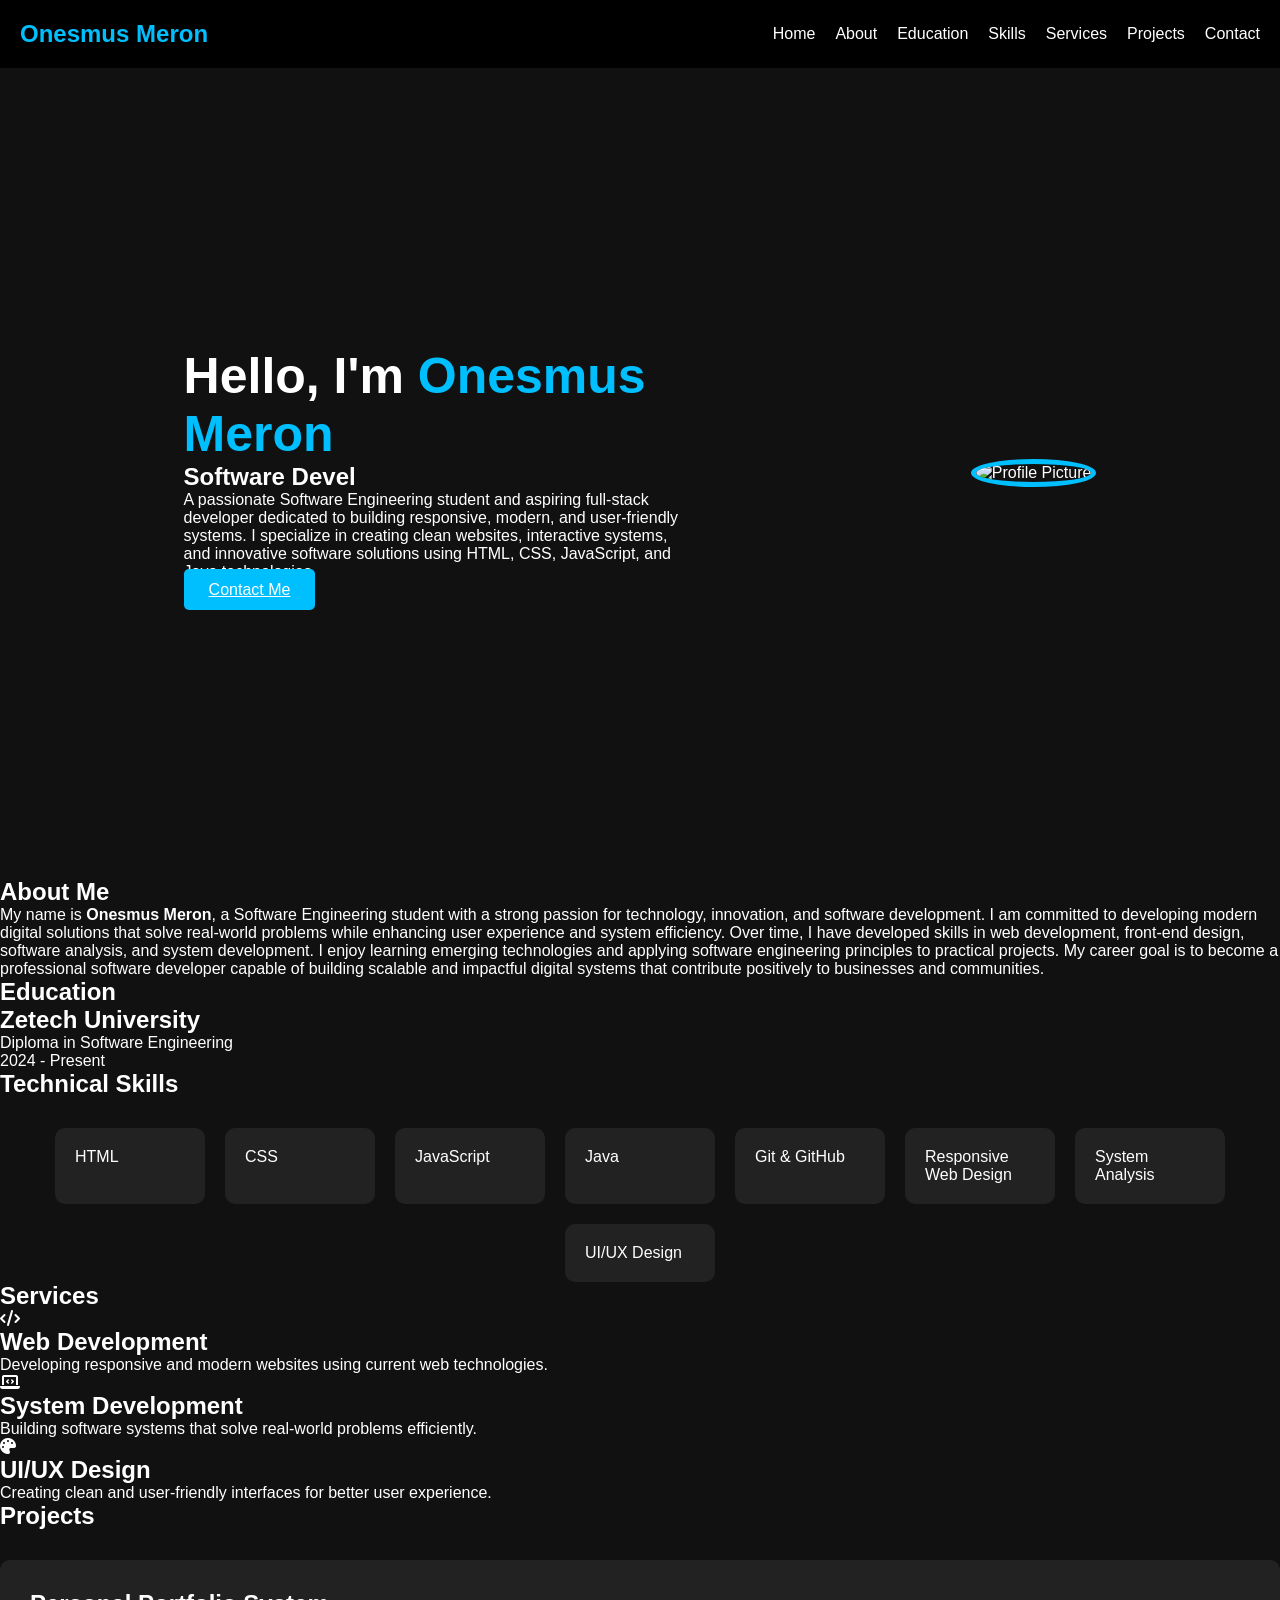
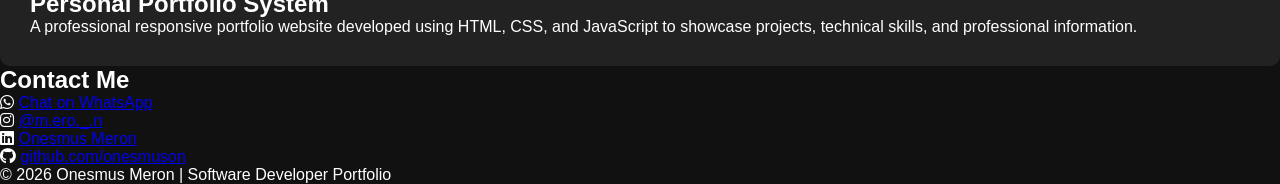
==== index.html @ 55623623 "Update index.html" ====
<!DOCTYPE html>
<html lang="en">

<head>

<meta charset="UTF-8">
<meta name="viewport" content="width=device-width, initial-scale=1.0">

<title>Onesmus Meron | Software Developer</title>

<link rel="stylesheet" href="style.css">

<link
rel="stylesheet"
href="https://cdnjs.cloudflare.com/ajax/libs/font-awesome/6.5.1/css/all.min.css"
/>

</head>

<body>

<!-- HEADER -->

<header>

<nav>

<h2 class="logo">Onesmus Meron</h2>

<ul>

<li><a href="#home">Home</a></li>
<li><a href="#about">About</a></li>
<li><a href="#education">Education</a></li>
<li><a href="#skills">Skills</a></li>
<li><a href="#services">Services</a></li>
<li><a href="#projects">Projects</a></li>
<li><a href="#contact">Contact</a></li>

</ul>

</nav>

</header>

<!-- HERO SECTION -->

<section id="home" class="hero">

<div class="hero-text">

<h1>Hello, I'm <span>Onesmus Meron</span></h1>

<h2 id="typing"></h2>

<p>

A passionate Software Engineering student and aspiring
full-stack developer dedicated to building responsive,
modern, and user-friendly systems.

I specialize in creating clean websites, interactive systems,
and innovative software solutions using HTML, CSS,
JavaScript, and Java technologies.

</p>

<a href="#contact" class="btn">Contact Me</a>

</div>

<div class="hero-image">

<img src="profile.jpg" alt="Profile Picture">

</div>

</section>

<!-- ABOUT -->

<section id="about" class="section">

<h1>About Me</h1>

<p>

My name is <strong>Onesmus Meron</strong>, a Software Engineering student
with a strong passion for technology, innovation,
and software development.

I am committed to developing modern digital solutions
that solve real-world problems while enhancing user
experience and system efficiency.

Over time, I have developed skills in web development,
front-end design, software analysis, and system development.
I enjoy learning emerging technologies and applying
software engineering principles to practical projects.

My career goal is to become a professional software developer
capable of building scalable and impactful digital systems
that contribute positively to businesses and communities.

</p>

</section>

<!-- EDUCATION -->

<section id="education" class="section">

<h1>Education</h1>

<div class="card">

<h2>Zetech University</h2>

<p>Diploma in Software Engineering</p>

<p>2024 - Present</p>

</div>

</section>

<!-- SKILLS -->

<section id="skills" class="section">

<h1>Technical Skills</h1>

<div class="skills-container">

<div class="skill-card">HTML</div>

<div class="skill-card">CSS</div>

<div class="skill-card">JavaScript</div>

<div class="skill-card">Java</div>

<div class="skill-card">Git & GitHub</div>

<div class="skill-card">Responsive Web Design</div>

<div class="skill-card">System Analysis</div>

<div class="skill-card">UI/UX Design</div>

</div>

</section>

<!-- SERVICES -->

<section id="services" class="section">

<h1>Services</h1>

<div class="services-container">

<div class="service-card">

<i class="fa-solid fa-code"></i>

<h2>Web Development</h2>

<p>
Developing responsive and modern websites
using current web technologies.
</p>

</div>

<div class="service-card">

<i class="fa-solid fa-laptop-code"></i>

<h2>System Development</h2>

<p>
Building software systems that solve
real-world problems efficiently.
</p>

</div>

<div class="service-card">

<i class="fa-solid fa-palette"></i>

<h2>UI/UX Design</h2>

<p>
Creating clean and user-friendly
interfaces for better user experience.
</p>

</div>

</div>

</section>

<!-- PROJECTS -->

<section id="projects" class="section">

<h1>Projects</h1>

<div class="project-card">

<h2>Personal Portfolio System</h2>

<p>

A professional responsive portfolio website
developed using HTML, CSS, and JavaScript
to showcase projects, technical skills,
and professional information.

</p>

</div>

</section>

<!-- CONTACT -->

<section id="contact" class="section">

<h1>Contact Me</h1>

<div class="contact-info">

<p>
<i class="fa-brands fa-whatsapp"></i>

<a href="https://wa.me/254769910397" target="_blank">
Chat on WhatsApp
</a>
</p>

<p>
<i class="fa-brands fa-instagram"></i>

<a href="https://instagram.com/m.ero._.n" target="_blank">
@m.ero._.n
</a>
</p>

<p>
<i class="fa-brands fa-linkedin"></i>

<a href="#" target="_blank">
Onesmus Meron
</a>
</p>

<p>
<i class="fa-brands fa-github"></i>

<a href="https://github.com/onesmuson" target="_blank">
github.com/onesmuson
</a>
</p>

</div>

</section>

<!-- FOOTER -->

<footer>

<p>

© 2026 Onesmus Meron |
Software Developer Portfolio

</p>

</footer>

<script src="script.js"></script>

</body>
</html>
---- style.css ----
*{
    margin:0;
    padding:0;
    box-sizing:border-box;
    font-family:Arial;
}

body{
    background:#111;
    color:white;
}

header{
    background:black;
    padding:20px;
}

nav{
    display:flex;
    justify-content:space-between;
    align-items:center;
}

nav ul{
    display:flex;
    list-style:none;
}

nav ul li{
    margin-left:20px;
}

nav ul li a{
    color:white;
    text-decoration:none;
}

nav ul li a:hover{
    color:#00bfff;
}

.logo{
    color:#00bfff;
}

.hero{
    display:flex;
    justify-content:space-around;
    align-items:center;
    min-height:90vh;
    flex-wrap:wrap;
    padding:40px;
}

.hero-image img{
    width:300px;
    height:300px;
    border-radius:50%;
    border:5px solid #00bfff;
    object-fit:cover;
}

.hero-text{
    max-width:500px;
}

.hero-text h1{
    font-size:50px;
}

.hero-text span{
    color:#00bfff;
}

.btn{
    margin-top:20px;
    padding:12px 25px;
    border:none;
    background:#00bfff;
    color:white;
    cursor:pointer;
    border-radius:5px;
}

.page{
    padding:80px;
    text-align:center;
}

.skills-container{
    display:flex;
    justify-content:center;
    gap:20px;
    flex-wrap:wrap;
    margin-top:30px;
}

.skill-card{
    background:#222;
    padding:20px;
    border-radius:10px;
    width:150px;
}

.project-card{
    background:#222;
    padding:30px;
    border-radius:10px;
    margin-top:30px;
}

@media(max-width:768px){

.hero{
    flex-direction:column;
    text-align:center;
}

nav{
    flex-direction:column;
}

nav ul{
    margin-top:10px;
}

}
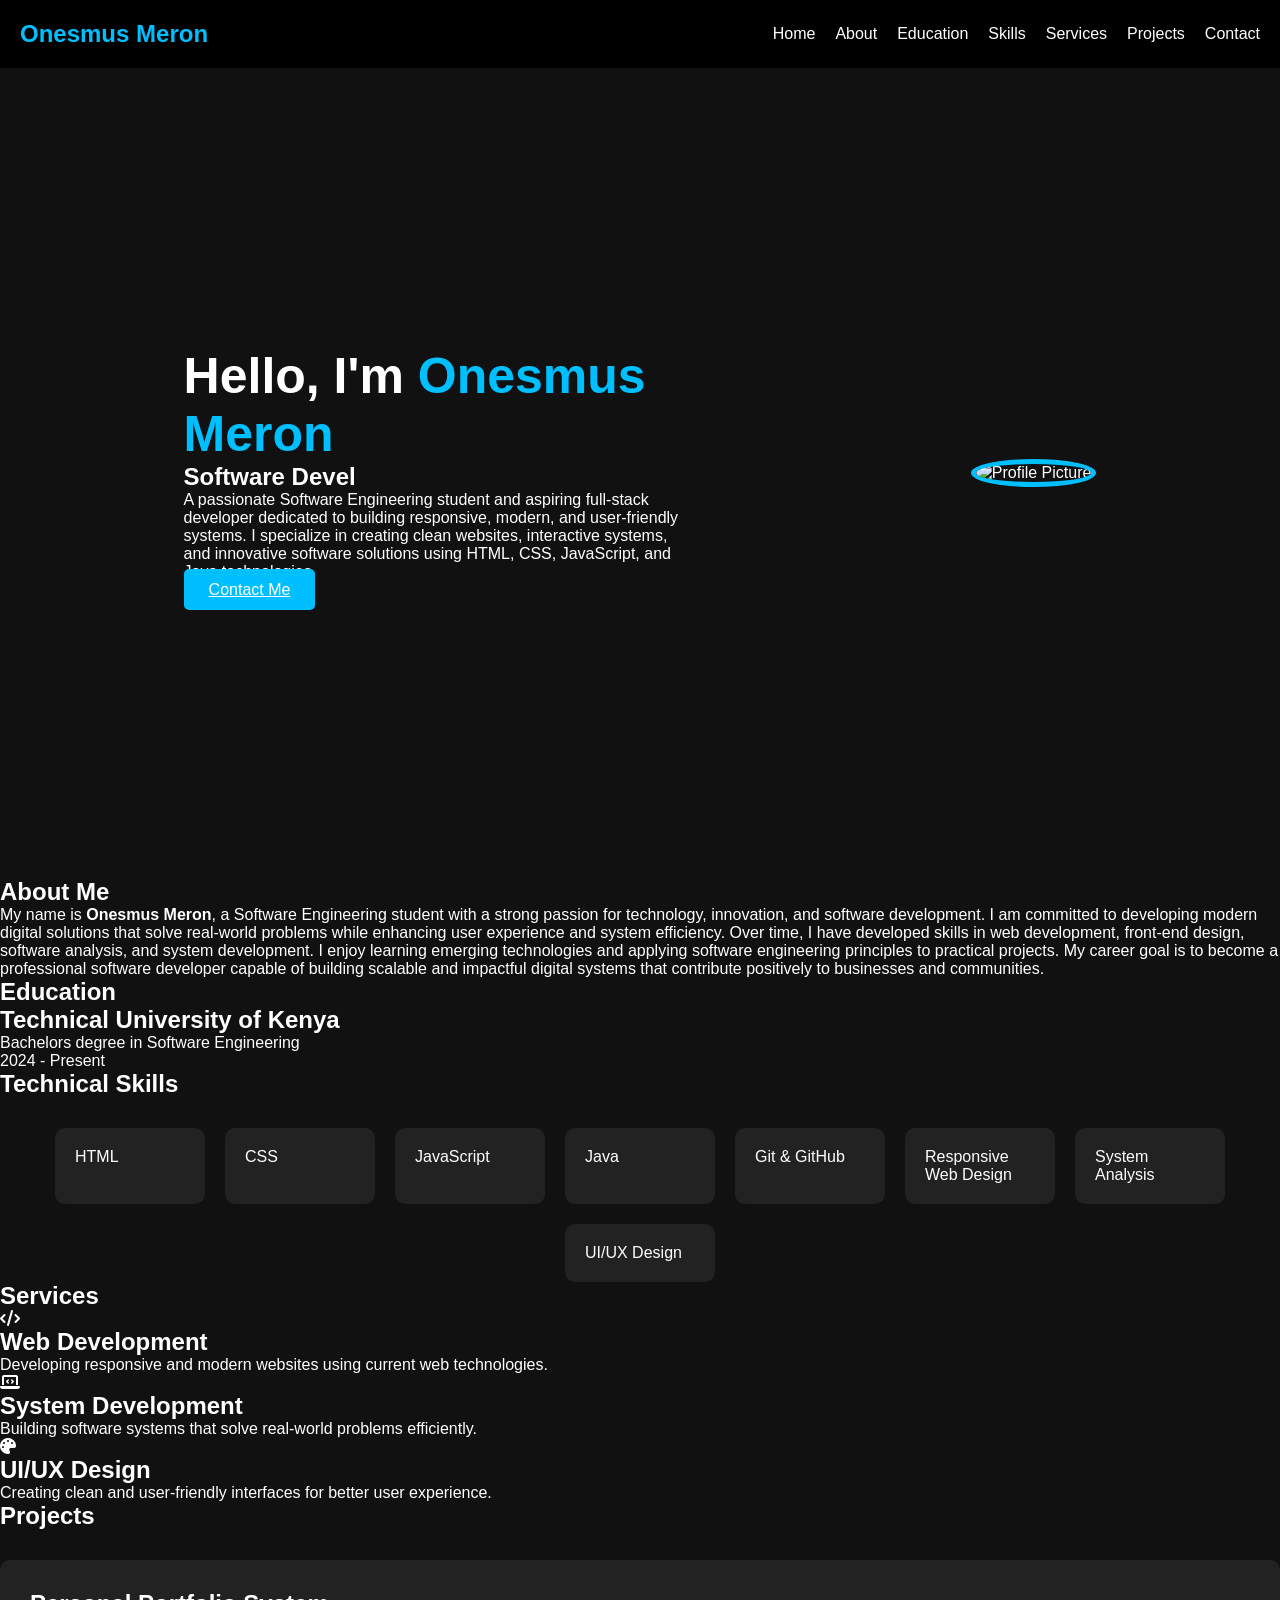
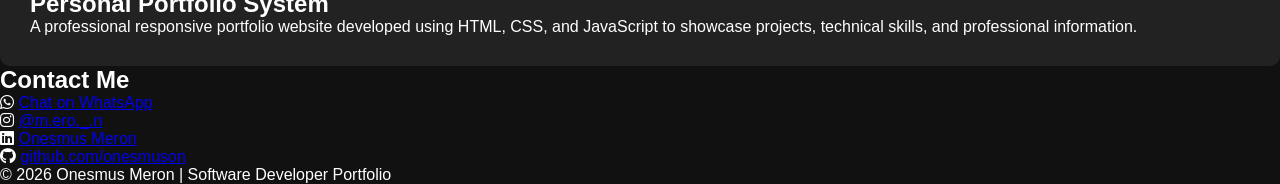
==== commit f9dfed40: "Update index.html" ====
--- a/index.html
+++ b/index.html
@@ -114,9 +114,9 @@
 
 <div class="card">
 
-<h2>Zetech University</h2>
-
-<p>Diploma in Software Engineering</p>
+<h2>Technical University of Kenya</h2>
+
+<p>Bachelors degree in Software Engineering</p>
 
 <p>2024 - Present</p>
 
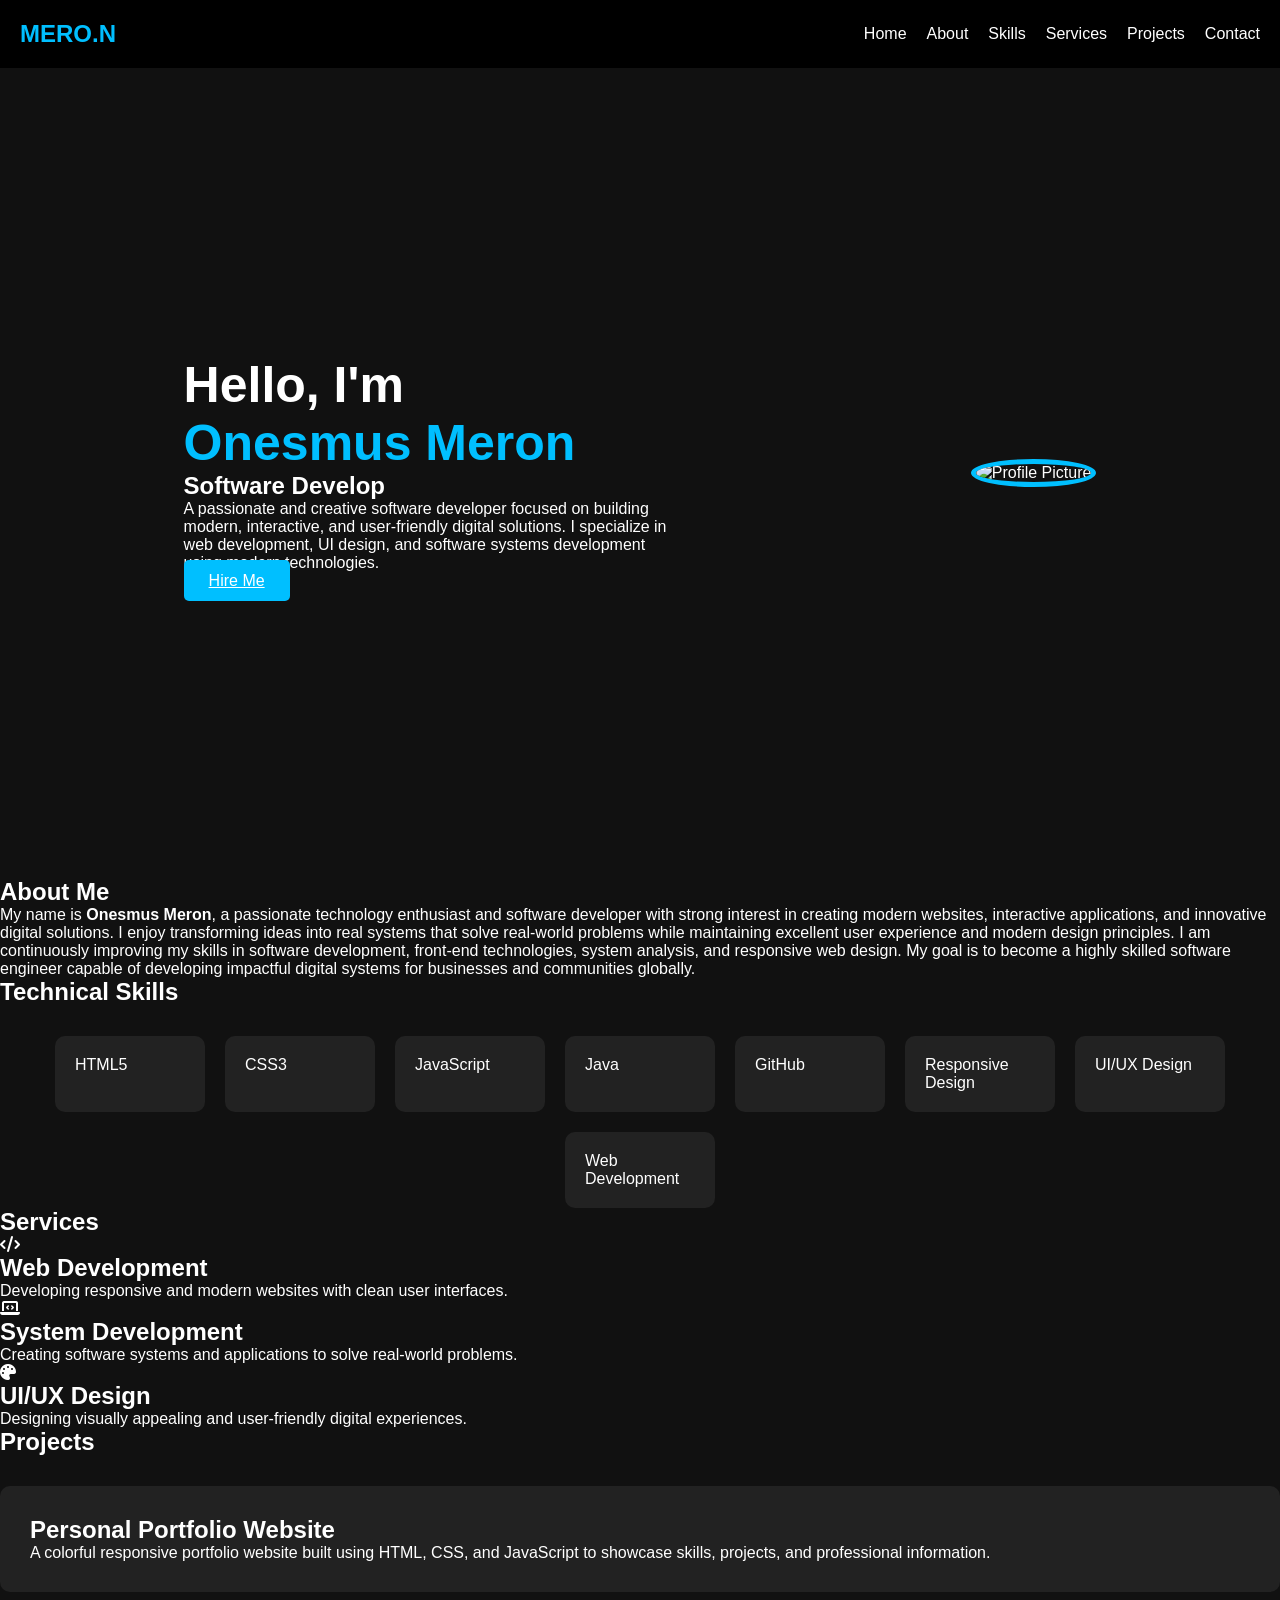
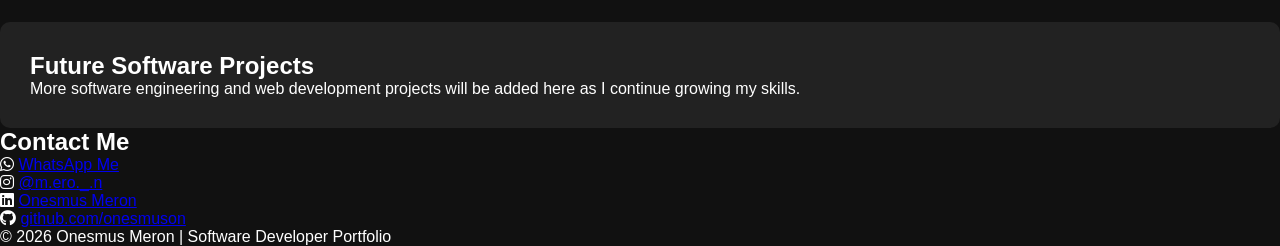
==== commit ca20e8b0: "Update index.html" ====
--- a/index.html
+++ b/index.html
@@ -6,7 +6,7 @@
 <meta charset="UTF-8">
 <meta name="viewport" content="width=device-width, initial-scale=1.0">
 
-<title>Onesmus Meron | Software Developer</title>
+<title>Onesmus Meron | Portfolio</title>
 
 <link rel="stylesheet" href="style.css">
 
@@ -19,19 +19,18 @@
 
 <body>
 
-<!-- HEADER -->
+<!-- NAVIGATION -->
 
 <header>
 
 <nav>
 
-<h2 class="logo">Onesmus Meron</h2>
+<h2 class="logo">MERO.N</h2>
 
 <ul>
 
 <li><a href="#home">Home</a></li>
 <li><a href="#about">About</a></li>
-<li><a href="#education">Education</a></li>
 <li><a href="#skills">Skills</a></li>
 <li><a href="#services">Services</a></li>
 <li><a href="#projects">Projects</a></li>
@@ -49,29 +48,31 @@
 
 <div class="hero-text">
 
-<h1>Hello, I'm <span>Onesmus Meron</span></h1>
+<h1>Hello, I'm</h1>
+
+<h1><span>Onesmus Meron</span></h1>
 
 <h2 id="typing"></h2>
 
 <p>
 
-A passionate Software Engineering student and aspiring
-full-stack developer dedicated to building responsive,
-modern, and user-friendly systems.
-
-I specialize in creating clean websites, interactive systems,
-and innovative software solutions using HTML, CSS,
-JavaScript, and Java technologies.
-
-</p>
-
-<a href="#contact" class="btn">Contact Me</a>
+A passionate and creative software developer focused on
+building modern, interactive, and user-friendly digital solutions.
+
+I specialize in web development, UI design,
+and software systems development using modern technologies.
+
+</p>
+
+<a href="#contact" class="btn">
+Hire Me
+</a>
 
 </div>
 
 <div class="hero-image">
 
-<img src="profile.jpg" alt="Profile Picture">
+<img src="IMG_6071.JPG" alt="Profile Picture">
 
 </div>
 
@@ -83,42 +84,28 @@
 
 <h1>About Me</h1>
 
-<p>
-
-My name is <strong>Onesmus Meron</strong>, a Software Engineering student
-with a strong passion for technology, innovation,
-and software development.
-
-I am committed to developing modern digital solutions
-that solve real-world problems while enhancing user
-experience and system efficiency.
-
-Over time, I have developed skills in web development,
-front-end design, software analysis, and system development.
-I enjoy learning emerging technologies and applying
-software engineering principles to practical projects.
-
-My career goal is to become a professional software developer
-capable of building scalable and impactful digital systems
-that contribute positively to businesses and communities.
-
-</p>
-
-</section>
-
-<!-- EDUCATION -->
-
-<section id="education" class="section">
-
-<h1>Education</h1>
-
 <div class="card">
 
-<h2>Technical University of Kenya</h2>
-
-<p>Bachelors degree in Software Engineering</p>
-
-<p>2024 - Present</p>
+<p>
+
+My name is <strong>Onesmus Meron</strong>,
+a passionate technology enthusiast and software developer
+with strong interest in creating modern websites,
+interactive applications, and innovative digital solutions.
+
+I enjoy transforming ideas into real systems that solve
+real-world problems while maintaining excellent user experience
+and modern design principles.
+
+I am continuously improving my skills in software development,
+front-end technologies, system analysis,
+and responsive web design.
+
+My goal is to become a highly skilled software engineer
+capable of developing impactful digital systems
+for businesses and communities globally.
+
+</p>
 
 </div>
 
@@ -132,22 +119,22 @@
 
 <div class="skills-container">
 
-<div class="skill-card">HTML</div>
-
-<div class="skill-card">CSS</div>
+<div class="skill-card">HTML5</div>
+
+<div class="skill-card">CSS3</div>
 
 <div class="skill-card">JavaScript</div>
 
 <div class="skill-card">Java</div>
 
-<div class="skill-card">Git & GitHub</div>
-
-<div class="skill-card">Responsive Web Design</div>
-
-<div class="skill-card">System Analysis</div>
+<div class="skill-card">GitHub</div>
+
+<div class="skill-card">Responsive Design</div>
 
 <div class="skill-card">UI/UX Design</div>
 
+<div class="skill-card">Web Development</div>
+
 </div>
 
 </section>
@@ -167,8 +154,10 @@
 <h2>Web Development</h2>
 
 <p>
+
 Developing responsive and modern websites
-using current web technologies.
+with clean user interfaces.
+
 </p>
 
 </div>
@@ -180,8 +169,10 @@
 <h2>System Development</h2>
 
 <p>
-Building software systems that solve
-real-world problems efficiently.
+
+Creating software systems and applications
+to solve real-world problems.
+
 </p>
 
 </div>
@@ -193,8 +184,10 @@
 <h2>UI/UX Design</h2>
 
 <p>
-Creating clean and user-friendly
-interfaces for better user experience.
+
+Designing visually appealing and
+user-friendly digital experiences.
+
 </p>
 
 </div>
@@ -211,14 +204,26 @@
 
 <div class="project-card">
 
-<h2>Personal Portfolio System</h2>
-
-<p>
-
-A professional responsive portfolio website
-developed using HTML, CSS, and JavaScript
-to showcase projects, technical skills,
-and professional information.
+<h2>Personal Portfolio Website</h2>
+
+<p>
+
+A colorful responsive portfolio website built using
+HTML, CSS, and JavaScript to showcase
+skills, projects, and professional information.
+
+</p>
+
+</div>
+
+<div class="project-card">
+
+<h2>Future Software Projects</h2>
+
+<p>
+
+More software engineering and web development projects
+will be added here as I continue growing my skills.
 
 </p>
 
@@ -235,35 +240,51 @@
 <div class="contact-info">
 
 <p>
+
 <i class="fa-brands fa-whatsapp"></i>
 
 <a href="https://wa.me/254769910397" target="_blank">
-Chat on WhatsApp
-</a>
-</p>
-
-<p>
+
+WhatsApp Me
+
+</a>
+
+</p>
+
+<p>
+
 <i class="fa-brands fa-instagram"></i>
 
 <a href="https://instagram.com/m.ero._.n" target="_blank">
+
 @m.ero._.n
-</a>
-</p>
-
-<p>
+
+</a>
+
+</p>
+
+<p>
+
 <i class="fa-brands fa-linkedin"></i>
 
 <a href="#" target="_blank">
+
 Onesmus Meron
-</a>
-</p>
-
-<p>
+
+</a>
+
+</p>
+
+<p>
+
 <i class="fa-brands fa-github"></i>
 
 <a href="https://github.com/onesmuson" target="_blank">
+
 github.com/onesmuson
-</a>
+
+</a>
+
 </p>
 
 </div>
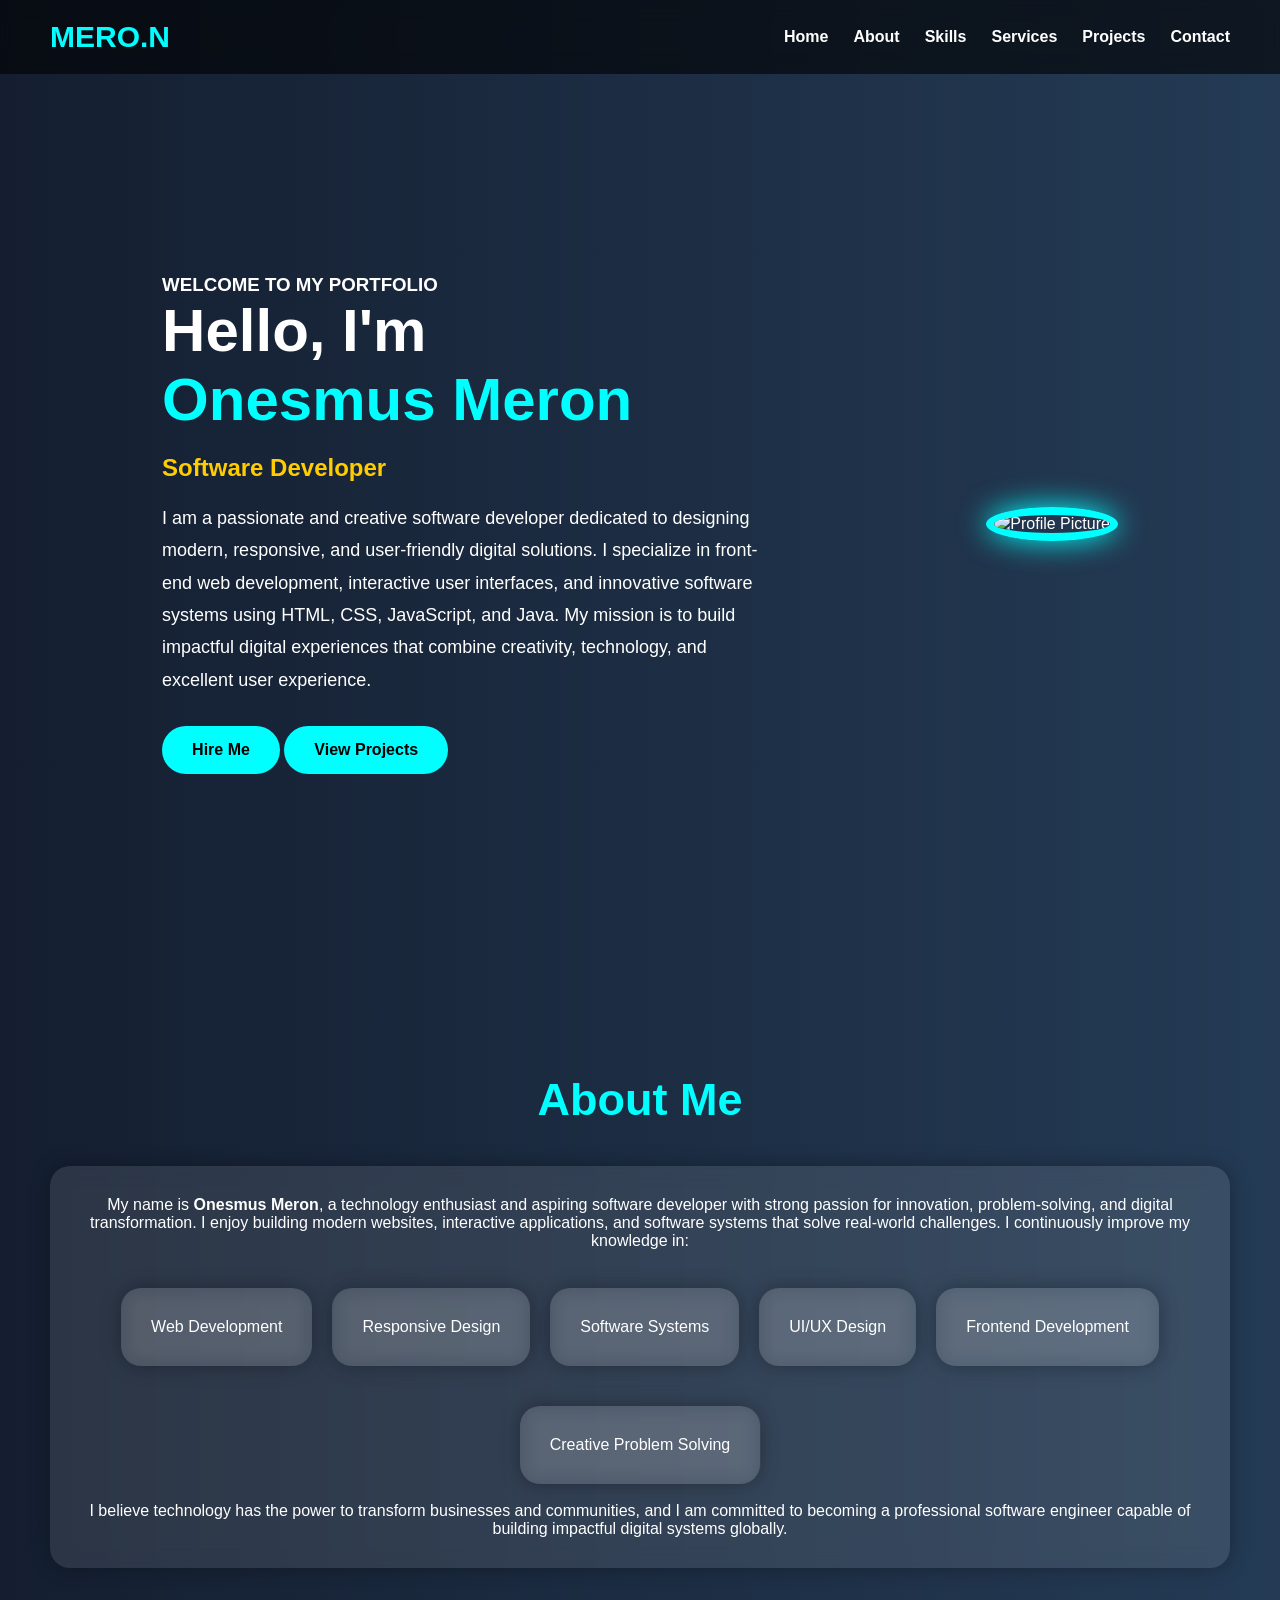
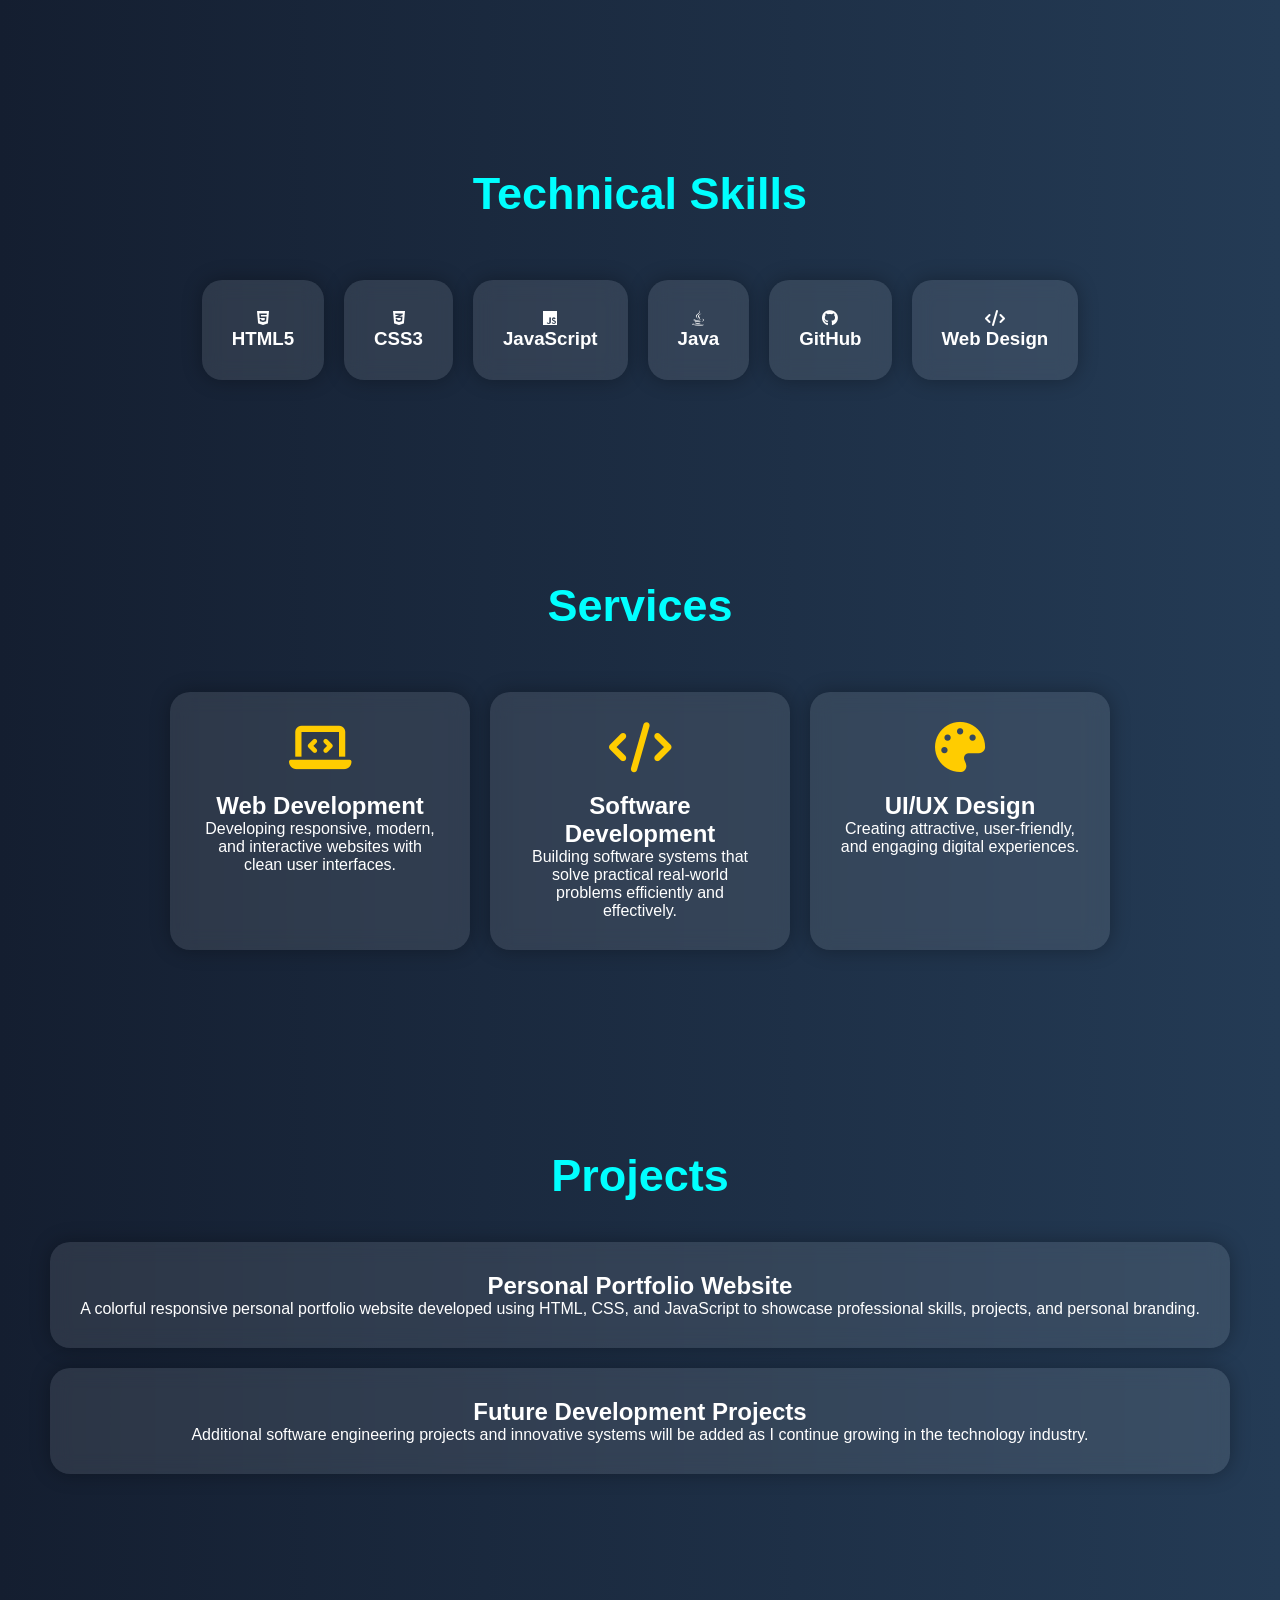
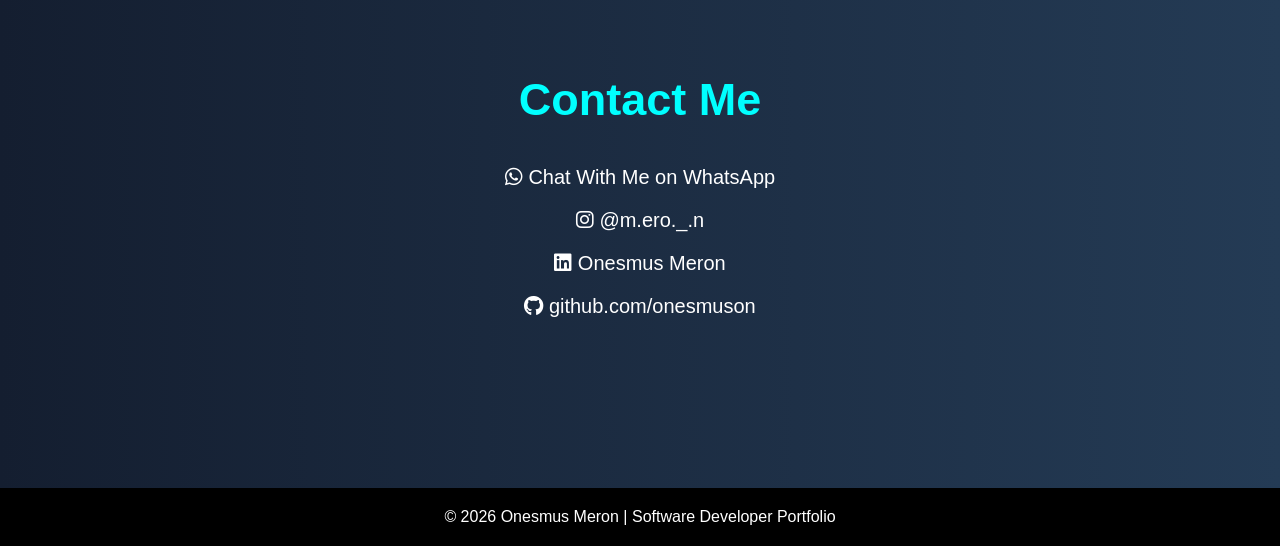
==== commit 2ad47409: "Update index.html" ====
--- a/index.html
+++ b/index.html
@@ -6,7 +6,7 @@
 <meta charset="UTF-8">
 <meta name="viewport" content="width=device-width, initial-scale=1.0">
 
-<title>Onesmus Meron | Portfolio</title>
+<title>Onesmus Meron | Software Developer</title>
 
 <link rel="stylesheet" href="style.css">
 
@@ -19,7 +19,7 @@
 
 <body>
 
-<!-- NAVIGATION -->
+<!-- ================= NAVBAR ================= -->
 
 <header>
 
@@ -29,7 +29,7 @@
 
 <ul>
 
-<li><a href="#home">Home</a></li>
+<li><a href="#home" class="active">Home</a></li>
 <li><a href="#about">About</a></li>
 <li><a href="#skills">Skills</a></li>
 <li><a href="#services">Services</a></li>
@@ -42,12 +42,14 @@
 
 </header>
 
-<!-- HERO SECTION -->
+<!-- ================= HERO SECTION ================= -->
 
 <section id="home" class="hero">
 
 <div class="hero-text">
 
+<h3>WELCOME TO MY PORTFOLIO</h3>
+
 <h1>Hello, I'm</h1>
 
 <h1><span>Onesmus Meron</span></h1>
@@ -56,18 +58,33 @@
 
 <p>
 
-A passionate and creative software developer focused on
-building modern, interactive, and user-friendly digital solutions.
-
-I specialize in web development, UI design,
-and software systems development using modern technologies.
-
-</p>
+I am a passionate and creative software developer
+dedicated to designing modern, responsive,
+and user-friendly digital solutions.
+
+I specialize in front-end web development,
+interactive user interfaces,
+and innovative software systems using
+HTML, CSS, JavaScript, and Java.
+
+My mission is to build impactful digital experiences
+that combine creativity, technology,
+and excellent user experience.
+
+</p>
+
+<div class="hero-buttons">
 
 <a href="#contact" class="btn">
 Hire Me
 </a>
 
+<a href="#projects" class="btn secondary-btn">
+View Projects
+</a>
+
+</div>
+
 </div>
 
 <div class="hero-image">
@@ -78,7 +95,7 @@
 
 </section>
 
-<!-- ABOUT -->
+<!-- ================= ABOUT SECTION ================= -->
 
 <section id="about" class="section">
 
@@ -89,29 +106,54 @@
 <p>
 
 My name is <strong>Onesmus Meron</strong>,
-a passionate technology enthusiast and software developer
-with strong interest in creating modern websites,
-interactive applications, and innovative digital solutions.
-
-I enjoy transforming ideas into real systems that solve
-real-world problems while maintaining excellent user experience
-and modern design principles.
-
-I am continuously improving my skills in software development,
-front-end technologies, system analysis,
-and responsive web design.
-
-My goal is to become a highly skilled software engineer
-capable of developing impactful digital systems
-for businesses and communities globally.
-
-</p>
-
-</div>
-
-</section>
-
-<!-- SKILLS -->
+a technology enthusiast and aspiring software developer
+with strong passion for innovation,
+problem-solving,
+and digital transformation.
+
+I enjoy building modern websites,
+interactive applications,
+and software systems that solve real-world challenges.
+
+I continuously improve my knowledge in:
+
+</p>
+
+<br>
+
+<div class="skills-container">
+
+<div class="skill-card">Web Development</div>
+
+<div class="skill-card">Responsive Design</div>
+
+<div class="skill-card">Software Systems</div>
+
+<div class="skill-card">UI/UX Design</div>
+
+<div class="skill-card">Frontend Development</div>
+
+<div class="skill-card">Creative Problem Solving</div>
+
+</div>
+
+<br>
+
+<p>
+
+I believe technology has the power
+to transform businesses and communities,
+and I am committed to becoming
+a professional software engineer
+capable of building impactful digital systems globally.
+
+</p>
+
+</div>
+
+</section>
+
+<!-- ================= SKILLS ================= -->
 
 <section id="skills" class="section">
 
@@ -119,27 +161,41 @@
 
 <div class="skills-container">
 
-<div class="skill-card">HTML5</div>
-
-<div class="skill-card">CSS3</div>
-
-<div class="skill-card">JavaScript</div>
-
-<div class="skill-card">Java</div>
-
-<div class="skill-card">GitHub</div>
-
-<div class="skill-card">Responsive Design</div>
-
-<div class="skill-card">UI/UX Design</div>
-
-<div class="skill-card">Web Development</div>
-
-</div>
-
-</section>
-
-<!-- SERVICES -->
+<div class="skill-card">
+<i class="fa-brands fa-html5"></i>
+<h3>HTML5</h3>
+</div>
+
+<div class="skill-card">
+<i class="fa-brands fa-css3-alt"></i>
+<h3>CSS3</h3>
+</div>
+
+<div class="skill-card">
+<i class="fa-brands fa-js"></i>
+<h3>JavaScript</h3>
+</div>
+
+<div class="skill-card">
+<i class="fa-brands fa-java"></i>
+<h3>Java</h3>
+</div>
+
+<div class="skill-card">
+<i class="fa-brands fa-github"></i>
+<h3>GitHub</h3>
+</div>
+
+<div class="skill-card">
+<i class="fa-solid fa-code"></i>
+<h3>Web Design</h3>
+</div>
+
+</div>
+
+</section>
+
+<!-- ================= SERVICES ================= -->
 
 <section id="services" class="section">
 
@@ -149,14 +205,32 @@
 
 <div class="service-card">
 
+<i class="fa-solid fa-laptop-code"></i>
+
+<h2>Web Development</h2>
+
+<p>
+
+Developing responsive,
+modern,
+and interactive websites
+with clean user interfaces.
+
+</p>
+
+</div>
+
+<div class="service-card">
+
 <i class="fa-solid fa-code"></i>
 
-<h2>Web Development</h2>
-
-<p>
-
-Developing responsive and modern websites
-with clean user interfaces.
+<h2>Software Development</h2>
+
+<p>
+
+Building software systems
+that solve practical real-world problems
+efficiently and effectively.
 
 </p>
 
@@ -164,39 +238,25 @@
 
 <div class="service-card">
 
-<i class="fa-solid fa-laptop-code"></i>
-
-<h2>System Development</h2>
-
-<p>
-
-Creating software systems and applications
-to solve real-world problems.
-
-</p>
-
-</div>
-
-<div class="service-card">
-
 <i class="fa-solid fa-palette"></i>
 
 <h2>UI/UX Design</h2>
 
 <p>
 
-Designing visually appealing and
-user-friendly digital experiences.
-
-</p>
-
-</div>
-
-</div>
-
-</section>
-
-<!-- PROJECTS -->
+Creating attractive,
+user-friendly,
+and engaging digital experiences.
+
+</p>
+
+</div>
+
+</div>
+
+</section>
+
+<!-- ================= PROJECTS ================= -->
 
 <section id="projects" class="section">
 
@@ -208,9 +268,13 @@
 
 <p>
 
-A colorful responsive portfolio website built using
-HTML, CSS, and JavaScript to showcase
-skills, projects, and professional information.
+A colorful responsive personal portfolio website
+developed using HTML,
+CSS,
+and JavaScript
+to showcase professional skills,
+projects,
+and personal branding.
 
 </p>
 
@@ -218,20 +282,22 @@
 
 <div class="project-card">
 
-<h2>Future Software Projects</h2>
-
-<p>
-
-More software engineering and web development projects
-will be added here as I continue growing my skills.
-
-</p>
-
-</div>
-
-</section>
-
-<!-- CONTACT -->
+<h2>Future Development Projects</h2>
+
+<p>
+
+Additional software engineering projects
+and innovative systems
+will be added as I continue growing
+in the technology industry.
+
+</p>
+
+</div>
+
+</section>
+
+<!-- ================= CONTACT ================= -->
 
 <section id="contact" class="section">
 
@@ -245,7 +311,7 @@
 
 <a href="https://wa.me/254769910397" target="_blank">
 
-WhatsApp Me
+Chat With Me on WhatsApp
 
 </a>
 
@@ -291,7 +357,7 @@
 
 </section>
 
-<!-- FOOTER -->
+<!-- ================= FOOTER ================= -->
 
 <footer>
 
--- a/style.css
+++ b/style.css
@@ -1,127 +1,230 @@
 *{
-    margin:0;
-    padding:0;
-    box-sizing:border-box;
-    font-family:Arial;
+margin:0;
+padding:0;
+box-sizing:border-box;
+font-family:Arial;
+scroll-behavior:smooth;
 }
 
 body{
-    background:#111;
-    color:white;
-}
+background:linear-gradient(to right,#141e30,#243b55);
+color:white;
+}
+
+/* HEADER */
 
 header{
-    background:black;
-    padding:20px;
+background:rgba(0,0,0,0.6);
+padding:20px 50px;
+position:sticky;
+top:0;
+backdrop-filter:blur(10px);
 }
 
 nav{
-    display:flex;
-    justify-content:space-between;
-    align-items:center;
+display:flex;
+justify-content:space-between;
+align-items:center;
+}
+
+.logo{
+font-size:30px;
+color:#00ffff;
 }
 
 nav ul{
-    display:flex;
-    list-style:none;
+display:flex;
+list-style:none;
 }
 
 nav ul li{
-    margin-left:20px;
+margin-left:25px;
 }
 
 nav ul li a{
-    color:white;
-    text-decoration:none;
+text-decoration:none;
+color:white;
+font-weight:bold;
+transition:0.3s;
 }
 
 nav ul li a:hover{
-    color:#00bfff;
-}
-
-.logo{
-    color:#00bfff;
-}
+color:#00ffff;
+}
+
+/* HERO */
 
 .hero{
-    display:flex;
-    justify-content:space-around;
-    align-items:center;
-    min-height:90vh;
-    flex-wrap:wrap;
-    padding:40px;
+display:flex;
+justify-content:space-around;
+align-items:center;
+min-height:100vh;
+padding:50px;
+flex-wrap:wrap;
+}
+
+.hero-text{
+max-width:600px;
+}
+
+.hero-text h1{
+font-size:60px;
+}
+
+.hero-text span{
+color:#00ffff;
+}
+
+.hero-text h2{
+margin:20px 0;
+color:#ffcc00;
+}
+
+.hero-text p{
+margin-top:20px;
+line-height:1.8;
+font-size:18px;
+}
+
+.btn{
+display:inline-block;
+margin-top:30px;
+padding:15px 30px;
+background:#00ffff;
+color:black;
+text-decoration:none;
+border-radius:30px;
+font-weight:bold;
+transition:0.3s;
+}
+
+.btn:hover{
+background:#ffcc00;
+transform:scale(1.05);
 }
 
 .hero-image img{
-    width:300px;
-    height:300px;
-    border-radius:50%;
-    border:5px solid #00bfff;
-    object-fit:cover;
-}
-
-.hero-text{
-    max-width:500px;
+width:350px;
+height:350px;
+border-radius:50%;
+object-fit:cover;
+border:8px solid #00ffff;
+box-shadow:0 0 30px #00ffff;
+}
+
+/* SECTIONS */
+
+.section{
+padding:100px 50px;
+text-align:center;
+}
+
+.section h1{
+font-size:45px;
+margin-bottom:40px;
+color:#00ffff;
+}
+
+.card,
+.project-card,
+.service-card,
+.skill-card{
+background:rgba(255,255,255,0.1);
+padding:30px;
+border-radius:20px;
+backdrop-filter:blur(10px);
+box-shadow:0 0 20px rgba(0,0,0,0.3);
+margin-top:20px;
+transition:0.3s;
+}
+
+.card:hover,
+.project-card:hover,
+.service-card:hover,
+.skill-card:hover{
+transform:translateY(-10px);
+}
+
+/* SKILLS */
+
+.skills-container{
+display:flex;
+justify-content:center;
+gap:20px;
+flex-wrap:wrap;
+}
+
+/* SERVICES */
+
+.services-container{
+display:flex;
+justify-content:center;
+gap:20px;
+flex-wrap:wrap;
+}
+
+.service-card{
+width:300px;
+}
+
+.service-card i{
+font-size:50px;
+margin-bottom:20px;
+color:#ffcc00;
+}
+
+/* CONTACT */
+
+.contact-info p{
+margin:20px 0;
+font-size:20px;
+}
+
+.contact-info a{
+color:white;
+text-decoration:none;
+}
+
+.contact-info a:hover{
+color:#00ffff;
+}
+
+/* FOOTER */
+
+footer{
+background:black;
+padding:20px;
+text-align:center;
+margin-top:50px;
+}
+
+/* MOBILE */
+
+@media(max-width:768px){
+
+.hero{
+flex-direction:column;
+text-align:center;
 }
 
 .hero-text h1{
-    font-size:50px;
-}
-
-.hero-text span{
-    color:#00bfff;
-}
-
-.btn{
-    margin-top:20px;
-    padding:12px 25px;
-    border:none;
-    background:#00bfff;
-    color:white;
-    cursor:pointer;
-    border-radius:5px;
-}
-
-.page{
-    padding:80px;
-    text-align:center;
-}
-
-.skills-container{
-    display:flex;
-    justify-content:center;
-    gap:20px;
-    flex-wrap:wrap;
-    margin-top:30px;
-}
-
-.skill-card{
-    background:#222;
-    padding:20px;
-    border-radius:10px;
-    width:150px;
-}
-
-.project-card{
-    background:#222;
-    padding:30px;
-    border-radius:10px;
-    margin-top:30px;
-}
-
-@media(max-width:768px){
-
-.hero{
-    flex-direction:column;
-    text-align:center;
+font-size:40px;
 }
 
 nav{
-    flex-direction:column;
+flex-direction:column;
 }
 
 nav ul{
-    margin-top:10px;
-}
-
-}+margin-top:15px;
+flex-wrap:wrap;
+justify-content:center;
+}
+
+.hero-image img{
+width:250px;
+height:250px;
+margin-top:30px;
+}
+
+}
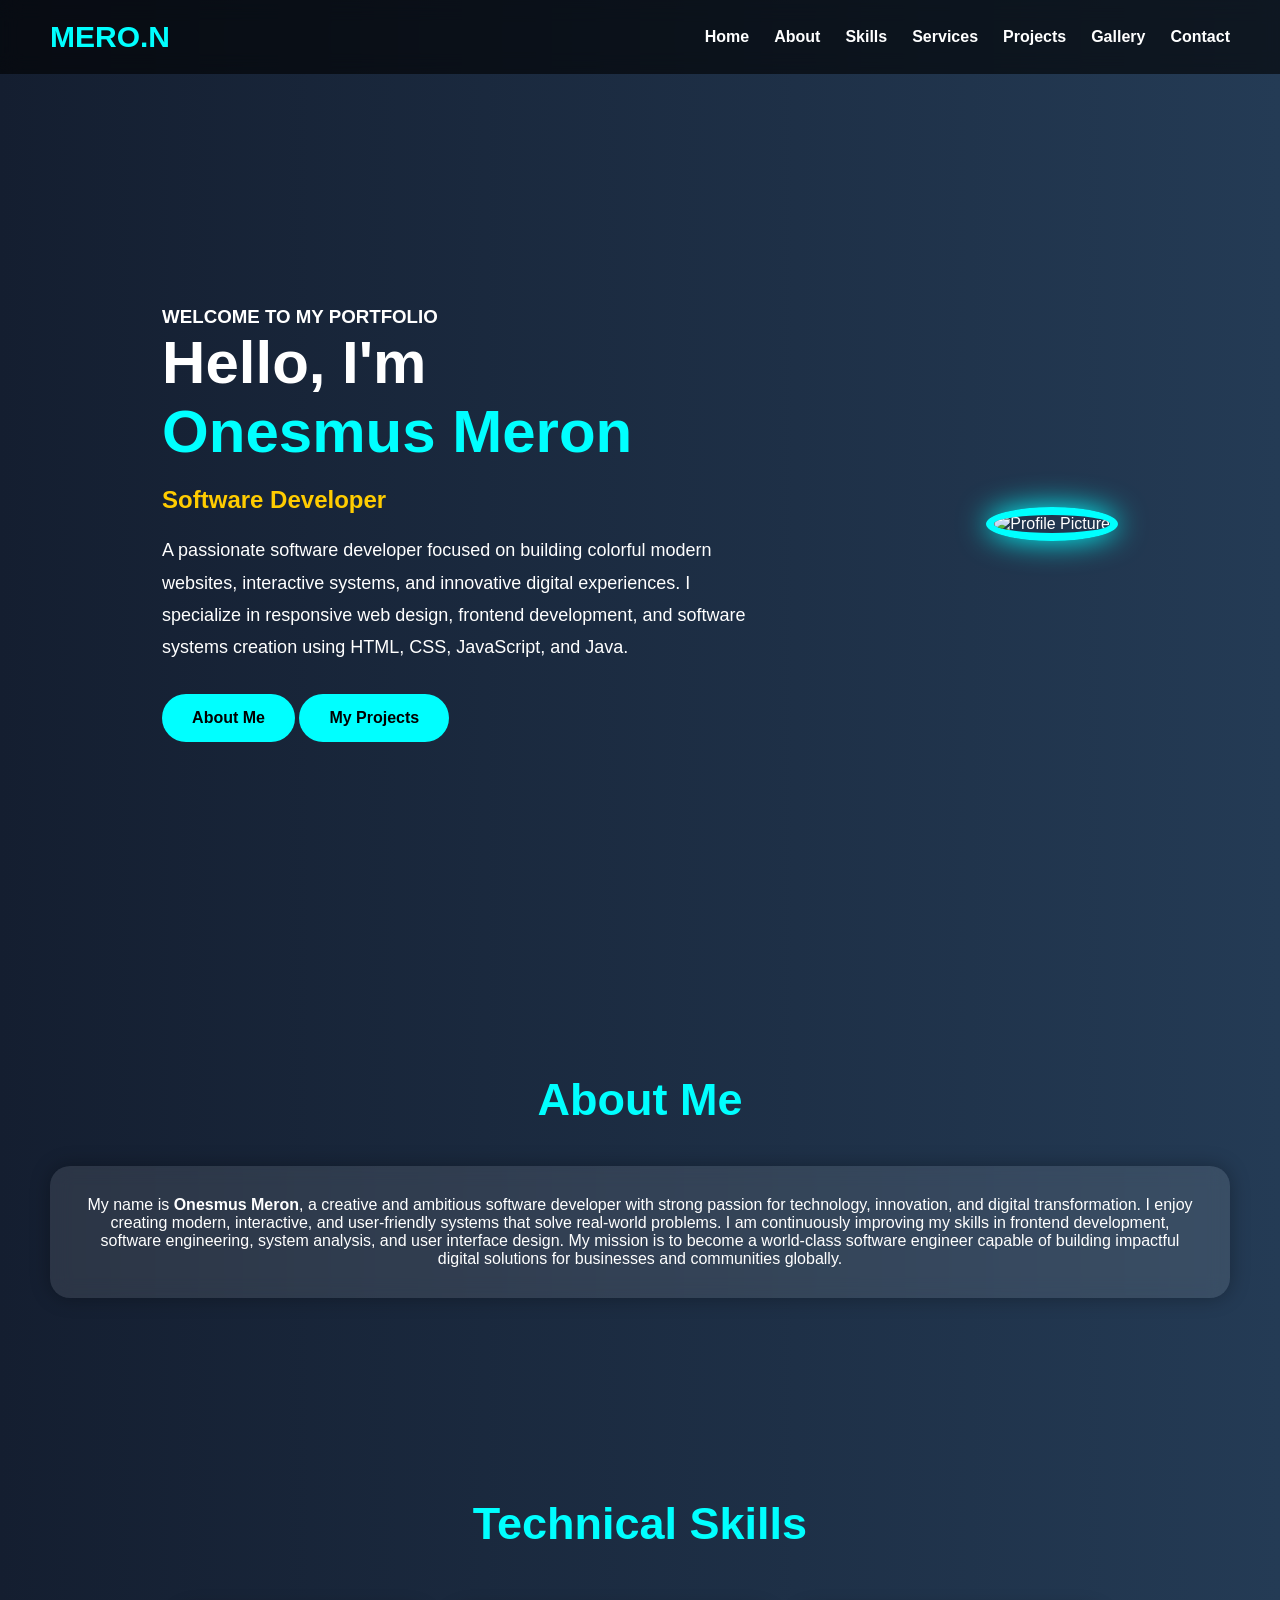
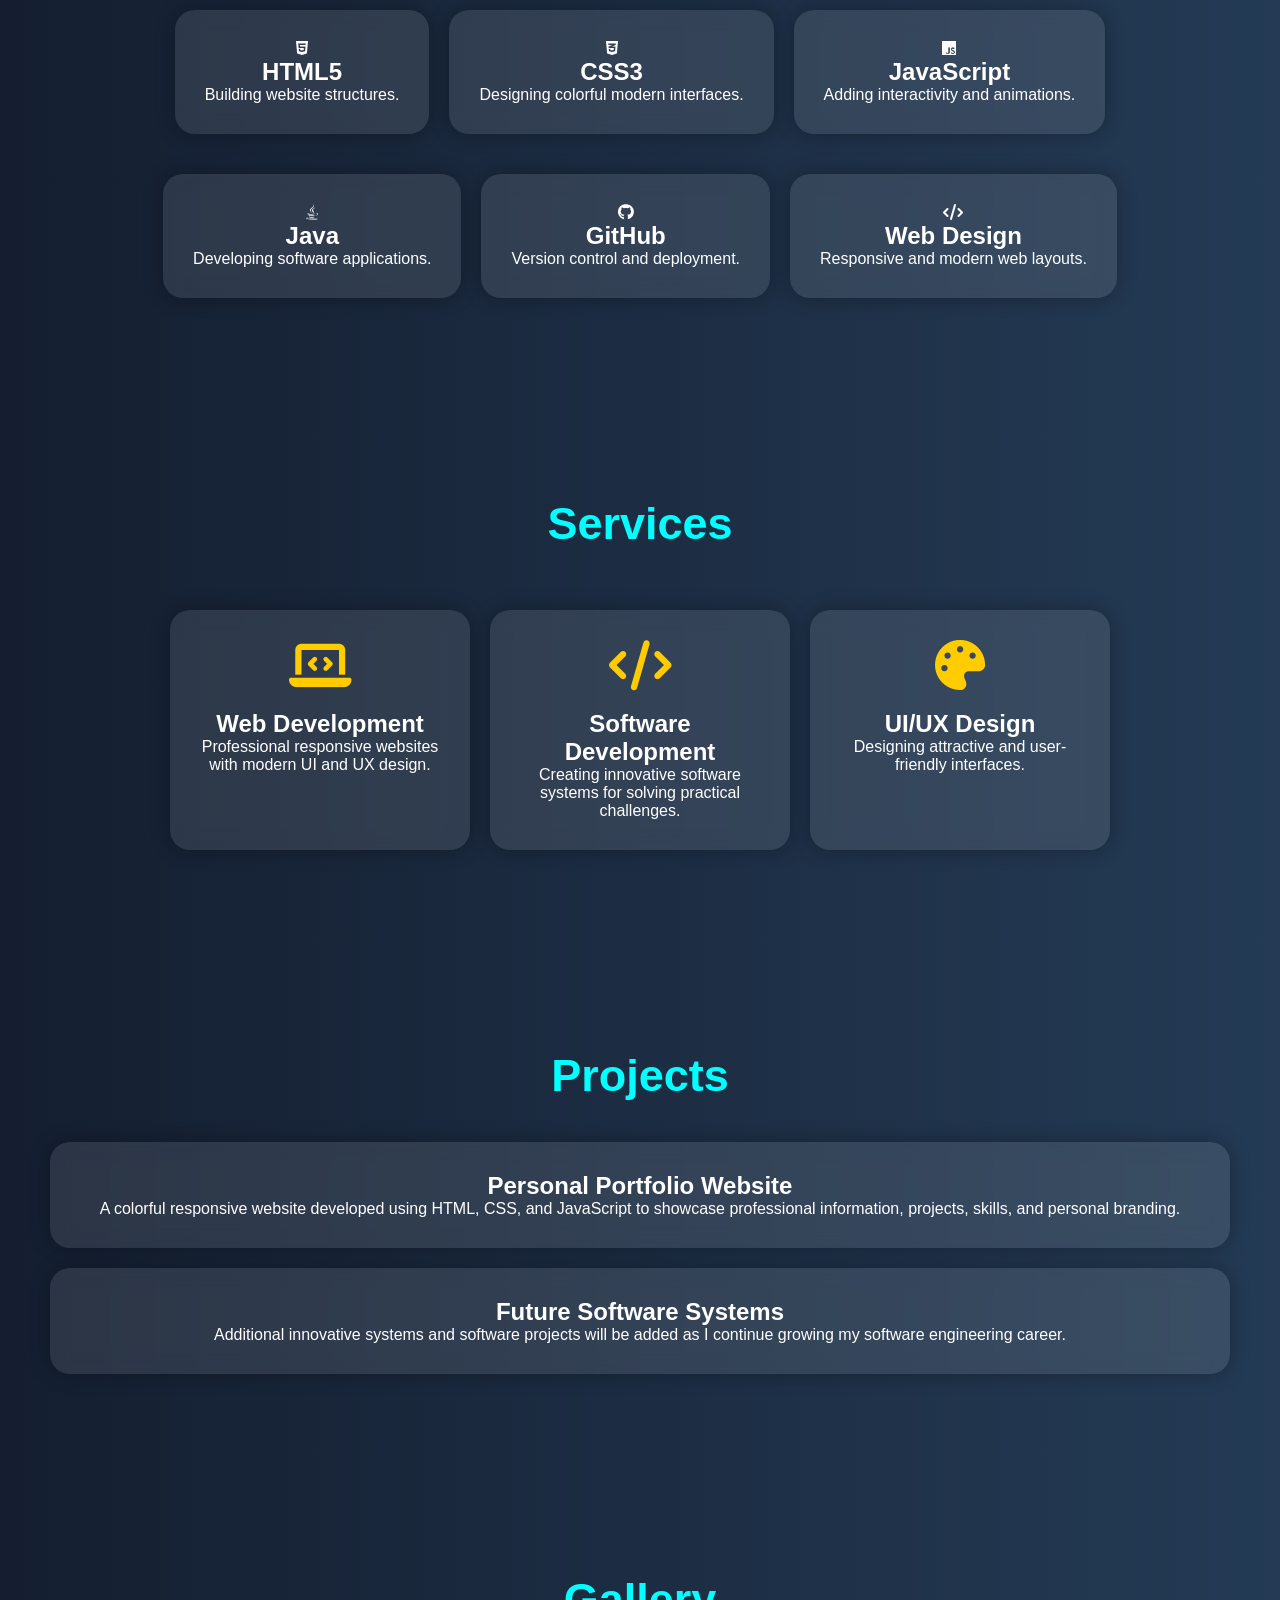
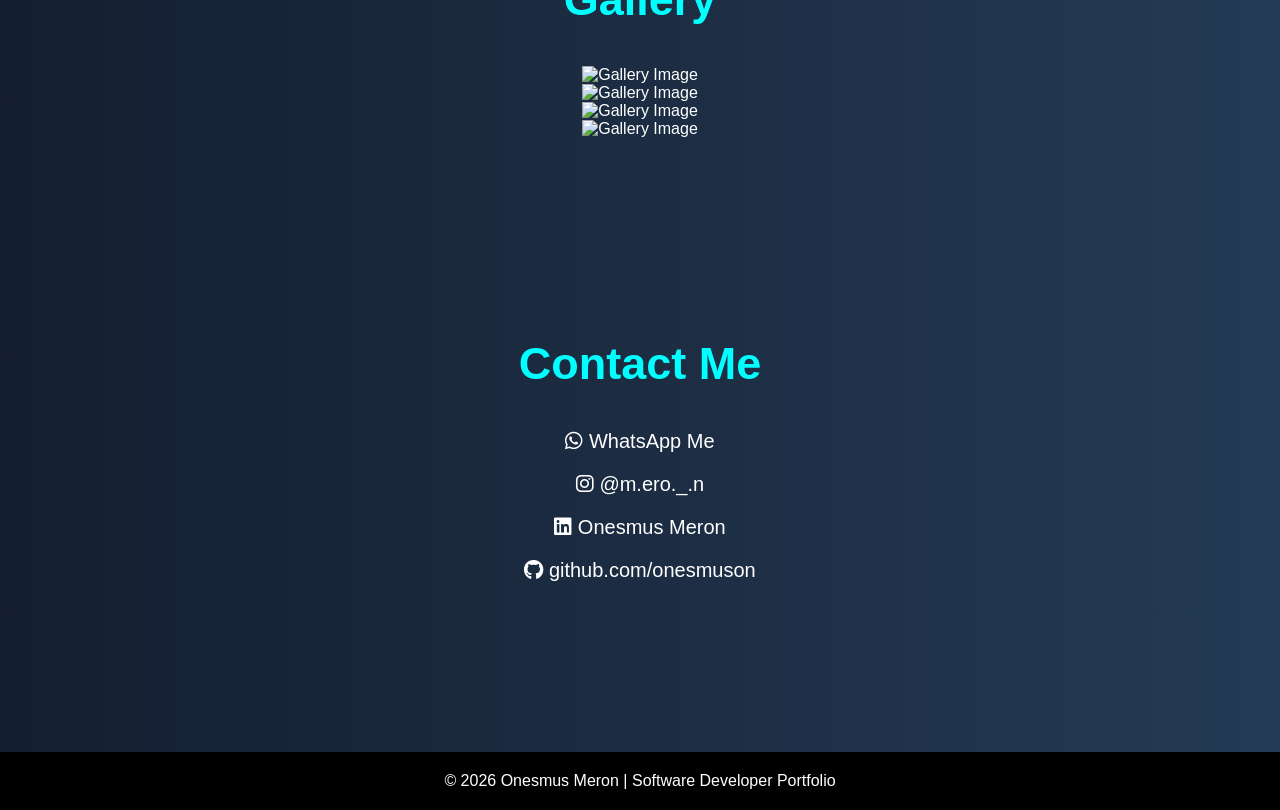
==== commit 8d40f75a: "Update index.html" ====
--- a/index.html
+++ b/index.html
@@ -6,7 +6,7 @@
 <meta charset="UTF-8">
 <meta name="viewport" content="width=device-width, initial-scale=1.0">
 
-<title>Onesmus Meron | Software Developer</title>
+<title>Onesmus Meron | Portfolio</title>
 
 <link rel="stylesheet" href="style.css">
 
@@ -29,11 +29,12 @@
 
 <ul>
 
-<li><a href="#home" class="active">Home</a></li>
+<li><a href="#home">Home</a></li>
 <li><a href="#about">About</a></li>
 <li><a href="#skills">Skills</a></li>
 <li><a href="#services">Services</a></li>
 <li><a href="#projects">Projects</a></li>
+<li><a href="#gallery">Gallery</a></li>
 <li><a href="#contact">Contact</a></li>
 
 </ul>
@@ -42,7 +43,7 @@
 
 </header>
 
-<!-- ================= HERO SECTION ================= -->
+<!-- ================= HOME SECTION ================= -->
 
 <section id="home" class="hero">
 
@@ -58,29 +59,29 @@
 
 <p>
 
-I am a passionate and creative software developer
-dedicated to designing modern, responsive,
-and user-friendly digital solutions.
-
-I specialize in front-end web development,
-interactive user interfaces,
-and innovative software systems using
-HTML, CSS, JavaScript, and Java.
-
-My mission is to build impactful digital experiences
-that combine creativity, technology,
-and excellent user experience.
+A passionate software developer focused on
+building colorful modern websites,
+interactive systems,
+and innovative digital experiences.
+
+I specialize in responsive web design,
+frontend development,
+and software systems creation using
+HTML,
+CSS,
+JavaScript,
+and Java.
 
 </p>
 
 <div class="hero-buttons">
 
-<a href="#contact" class="btn">
-Hire Me
+<a href="#about" class="btn">
+About Me
 </a>
 
 <a href="#projects" class="btn secondary-btn">
-View Projects
+My Projects
 </a>
 
 </div>
@@ -106,96 +107,106 @@
 <p>
 
 My name is <strong>Onesmus Meron</strong>,
-a technology enthusiast and aspiring software developer
-with strong passion for innovation,
-problem-solving,
+a creative and ambitious software developer
+with strong passion for technology,
+innovation,
 and digital transformation.
 
-I enjoy building modern websites,
-interactive applications,
-and software systems that solve real-world challenges.
-
-I continuously improve my knowledge in:
-
-</p>
-
-<br>
+I enjoy creating modern,
+interactive,
+and user-friendly systems
+that solve real-world problems.
+
+I am continuously improving my skills
+in frontend development,
+software engineering,
+system analysis,
+and user interface design.
+
+My mission is to become
+a world-class software engineer
+capable of building impactful digital solutions
+for businesses and communities globally.
+
+</p>
+
+</div>
+
+</section>
+
+<!-- ================= SKILLS SECTION ================= -->
+
+<section id="skills" class="section">
+
+<h1>Technical Skills</h1>
 
 <div class="skills-container">
 
-<div class="skill-card">Web Development</div>
-
-<div class="skill-card">Responsive Design</div>
-
-<div class="skill-card">Software Systems</div>
-
-<div class="skill-card">UI/UX Design</div>
-
-<div class="skill-card">Frontend Development</div>
-
-<div class="skill-card">Creative Problem Solving</div>
-
-</div>
-
-<br>
-
-<p>
-
-I believe technology has the power
-to transform businesses and communities,
-and I am committed to becoming
-a professional software engineer
-capable of building impactful digital systems globally.
-
-</p>
-
-</div>
-
-</section>
-
-<!-- ================= SKILLS ================= -->
-
-<section id="skills" class="section">
-
-<h1>Technical Skills</h1>
-
-<div class="skills-container">
-
-<div class="skill-card">
+<div class="skill-card">
+
 <i class="fa-brands fa-html5"></i>
-<h3>HTML5</h3>
-</div>
-
-<div class="skill-card">
+
+<h2>HTML5</h2>
+
+<p>Building website structures.</p>
+
+</div>
+
+<div class="skill-card">
+
 <i class="fa-brands fa-css3-alt"></i>
-<h3>CSS3</h3>
-</div>
-
-<div class="skill-card">
+
+<h2>CSS3</h2>
+
+<p>Designing colorful modern interfaces.</p>
+
+</div>
+
+<div class="skill-card">
+
 <i class="fa-brands fa-js"></i>
-<h3>JavaScript</h3>
-</div>
-
-<div class="skill-card">
+
+<h2>JavaScript</h2>
+
+<p>Adding interactivity and animations.</p>
+
+</div>
+
+<div class="skill-card">
+
 <i class="fa-brands fa-java"></i>
-<h3>Java</h3>
-</div>
-
-<div class="skill-card">
+
+<h2>Java</h2>
+
+<p>Developing software applications.</p>
+
+</div>
+
+<div class="skill-card">
+
 <i class="fa-brands fa-github"></i>
-<h3>GitHub</h3>
-</div>
-
-<div class="skill-card">
+
+<h2>GitHub</h2>
+
+<p>Version control and deployment.</p>
+
+</div>
+
+<div class="skill-card">
+
 <i class="fa-solid fa-code"></i>
-<h3>Web Design</h3>
-</div>
-
-</div>
-
-</section>
-
-<!-- ================= SERVICES ================= -->
+
+<h2>Web Design</h2>
+
+<p>Responsive and modern web layouts.</p>
+
+</div>
+
+</div>
+
+</section>
+
+<!-- ================= SERVICES SECTION ================= -->
 
 <section id="services" class="section">
 
@@ -211,10 +222,8 @@
 
 <p>
 
-Developing responsive,
-modern,
-and interactive websites
-with clean user interfaces.
+Professional responsive websites
+with modern UI and UX design.
 
 </p>
 
@@ -228,9 +237,8 @@
 
 <p>
 
-Building software systems
-that solve practical real-world problems
-efficiently and effectively.
+Creating innovative software systems
+for solving practical challenges.
 
 </p>
 
@@ -244,19 +252,18 @@
 
 <p>
 
-Creating attractive,
-user-friendly,
-and engaging digital experiences.
-
-</p>
-
-</div>
-
-</div>
-
-</section>
-
-<!-- ================= PROJECTS ================= -->
+Designing attractive
+and user-friendly interfaces.
+
+</p>
+
+</div>
+
+</div>
+
+</section>
+
+<!-- ================= PROJECTS SECTION ================= -->
 
 <section id="projects" class="section">
 
@@ -268,12 +275,13 @@
 
 <p>
 
-A colorful responsive personal portfolio website
-developed using HTML,
+A colorful responsive website developed using
+HTML,
 CSS,
 and JavaScript
-to showcase professional skills,
+to showcase professional information,
 projects,
+skills,
 and personal branding.
 
 </p>
@@ -282,22 +290,58 @@
 
 <div class="project-card">
 
-<h2>Future Development Projects</h2>
-
-<p>
-
-Additional software engineering projects
-and innovative systems
-will be added as I continue growing
-in the technology industry.
-
-</p>
-
-</div>
-
-</section>
-
-<!-- ================= CONTACT ================= -->
+<h2>Future Software Systems</h2>
+
+<p>
+
+Additional innovative systems
+and software projects
+will be added as I continue
+growing my software engineering career.
+
+</p>
+
+</div>
+
+</section>
+
+<!-- ================= GALLERY SECTION ================= -->
+
+<section id="gallery" class="section">
+
+<h1>Gallery</h1>
+
+<div class="gallery-container">
+
+<div class="gallery-card">
+
+<img src="IMG_6071.JPG" alt="Gallery Image">
+
+</div>
+
+<div class="gallery-card">
+
+<img src="IMG_6071.JPG" alt="Gallery Image">
+
+</div>
+
+<div class="gallery-card">
+
+<img src="IMG_6071.JPG" alt="Gallery Image">
+
+</div>
+
+<div class="gallery-card">
+
+<img src="IMG_6071.JPG" alt="Gallery Image">
+
+</div>
+
+</div>
+
+</section>
+
+<!-- ================= CONTACT SECTION ================= -->
 
 <section id="contact" class="section">
 
@@ -311,7 +355,7 @@
 
 <a href="https://wa.me/254769910397" target="_blank">
 
-Chat With Me on WhatsApp
+WhatsApp Me
 
 </a>
 
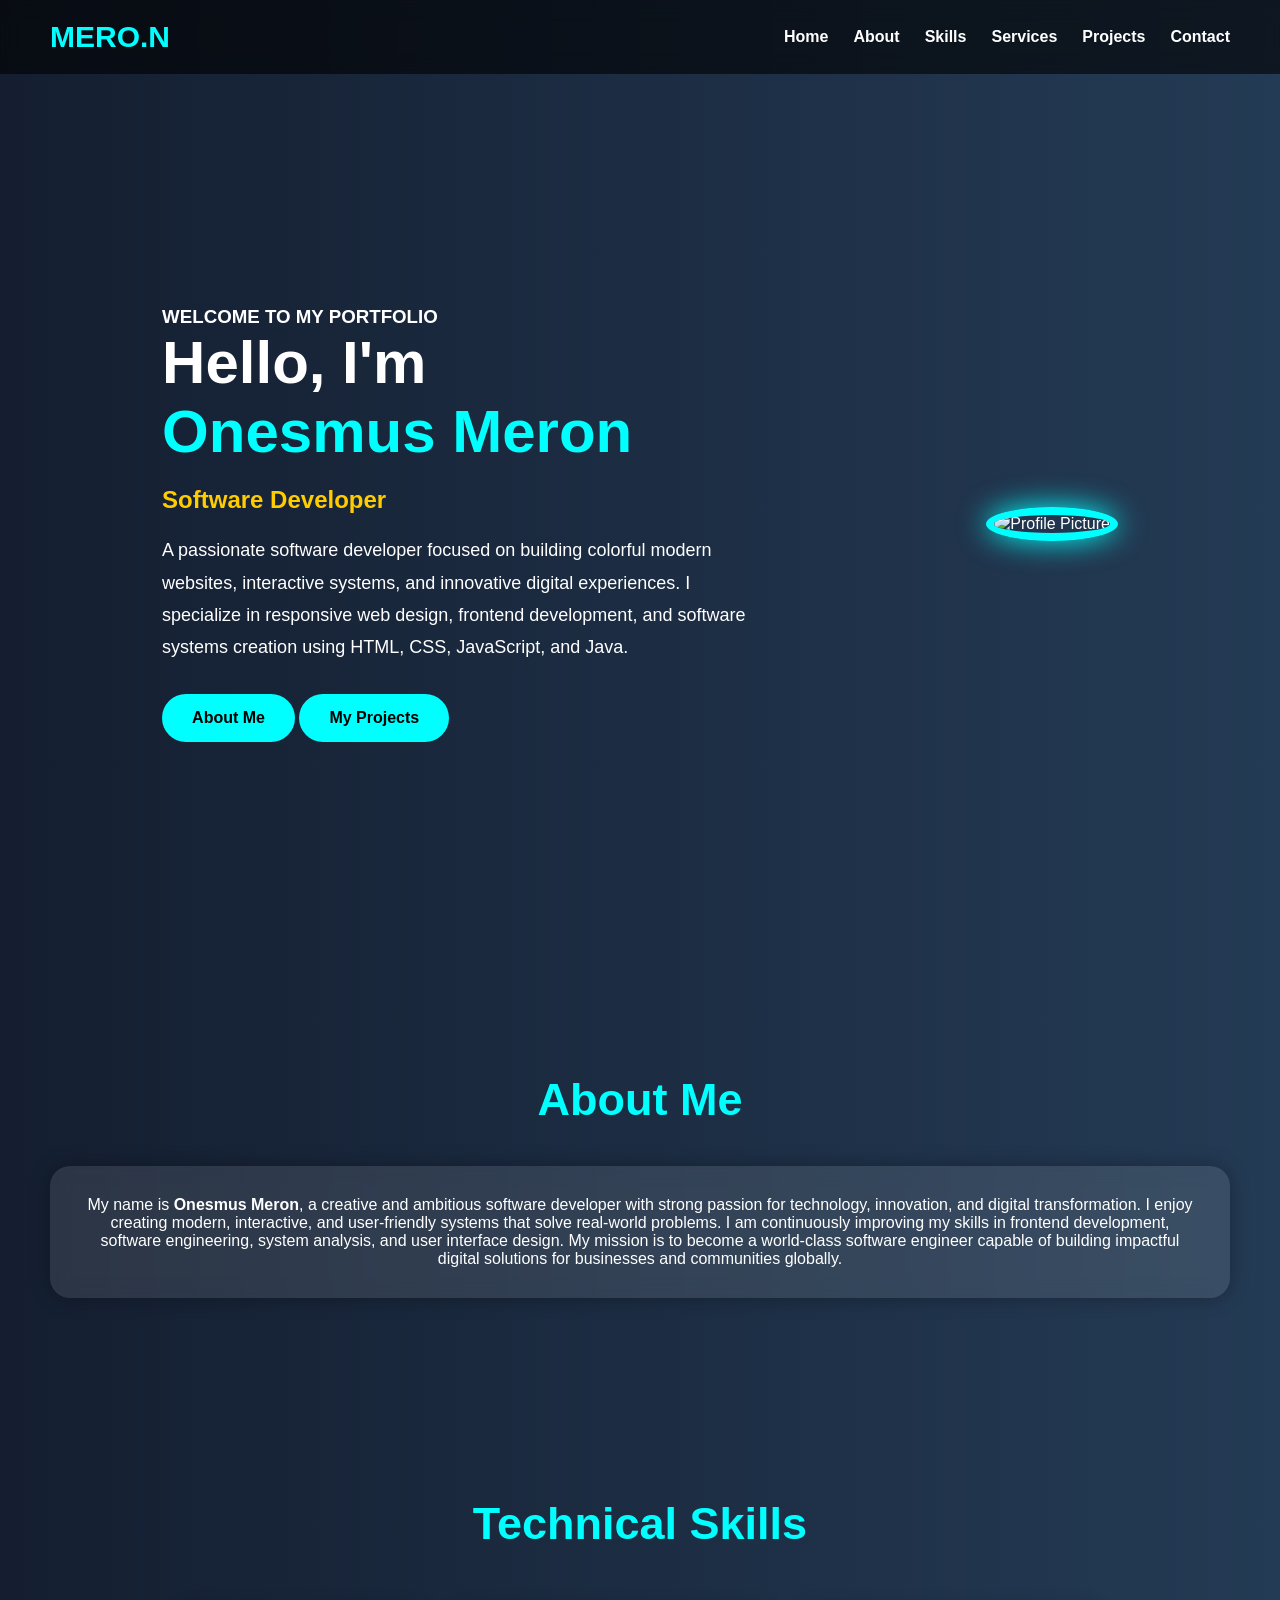
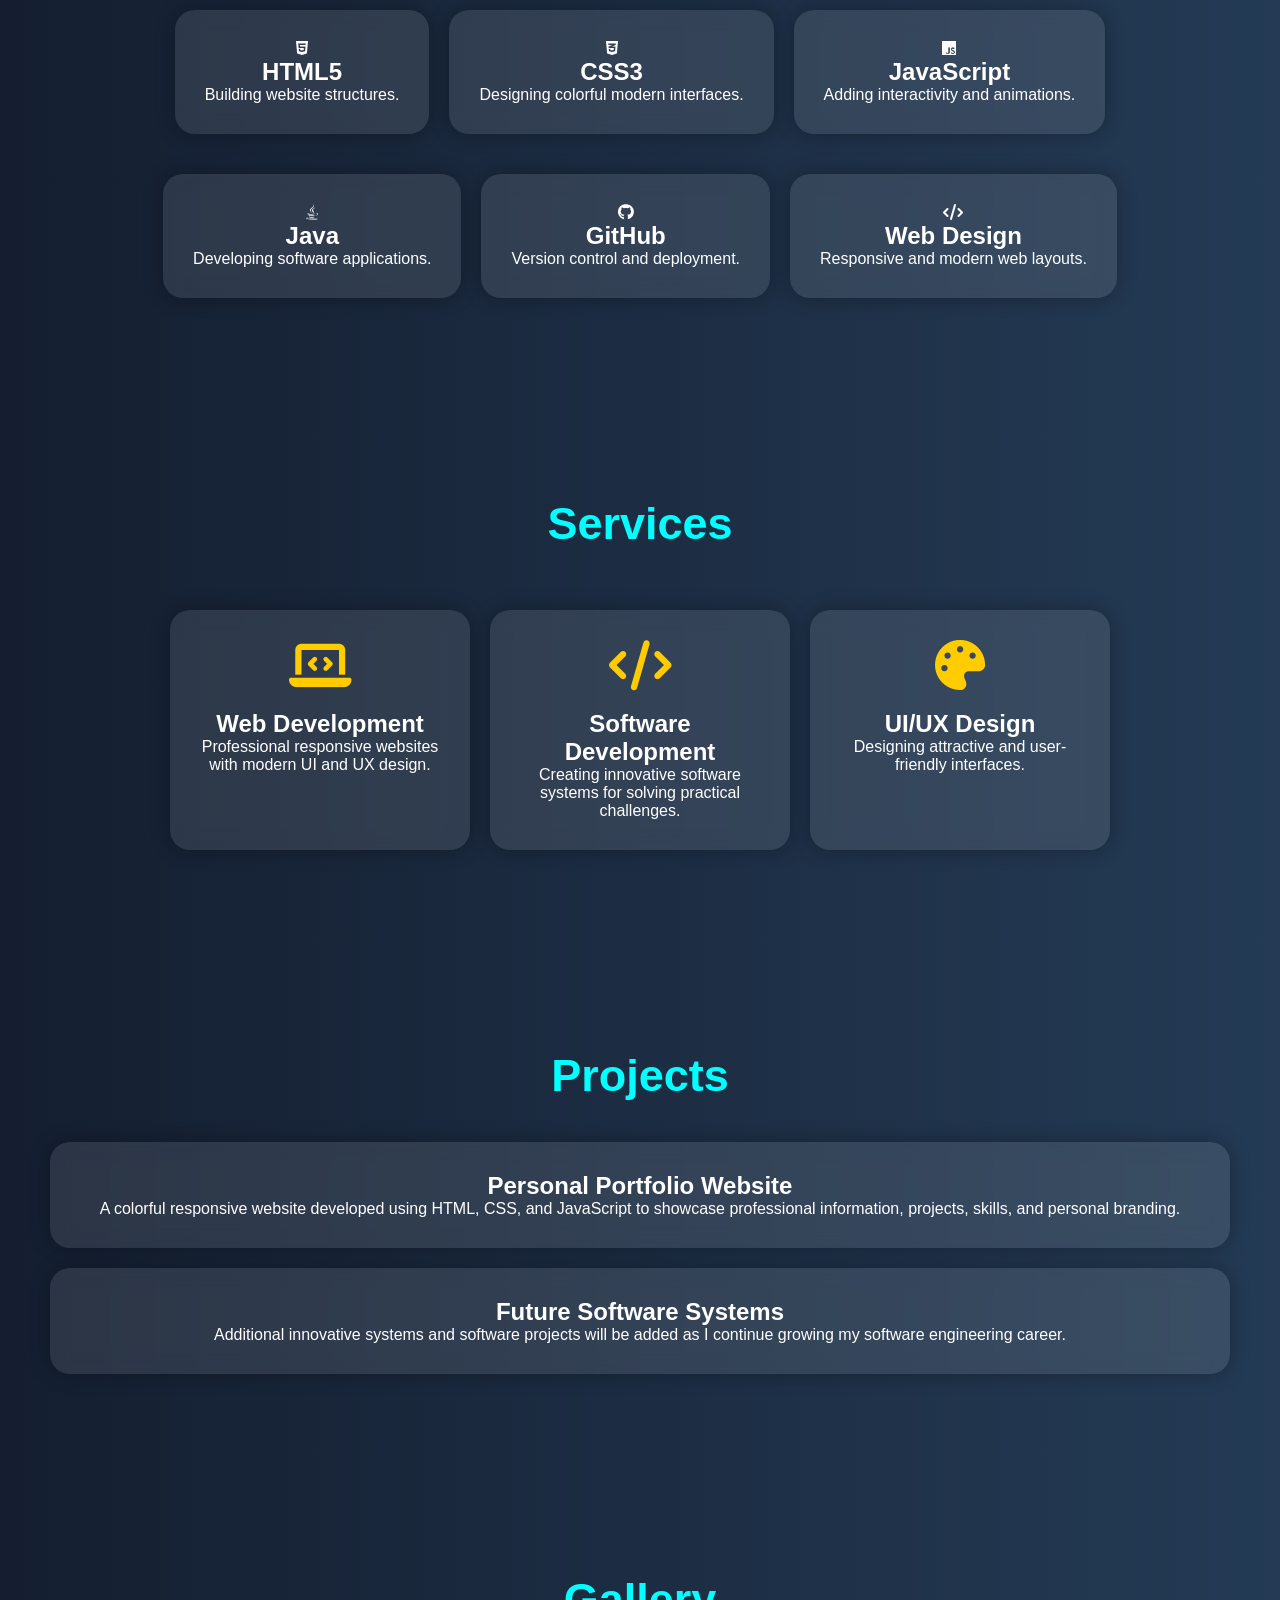
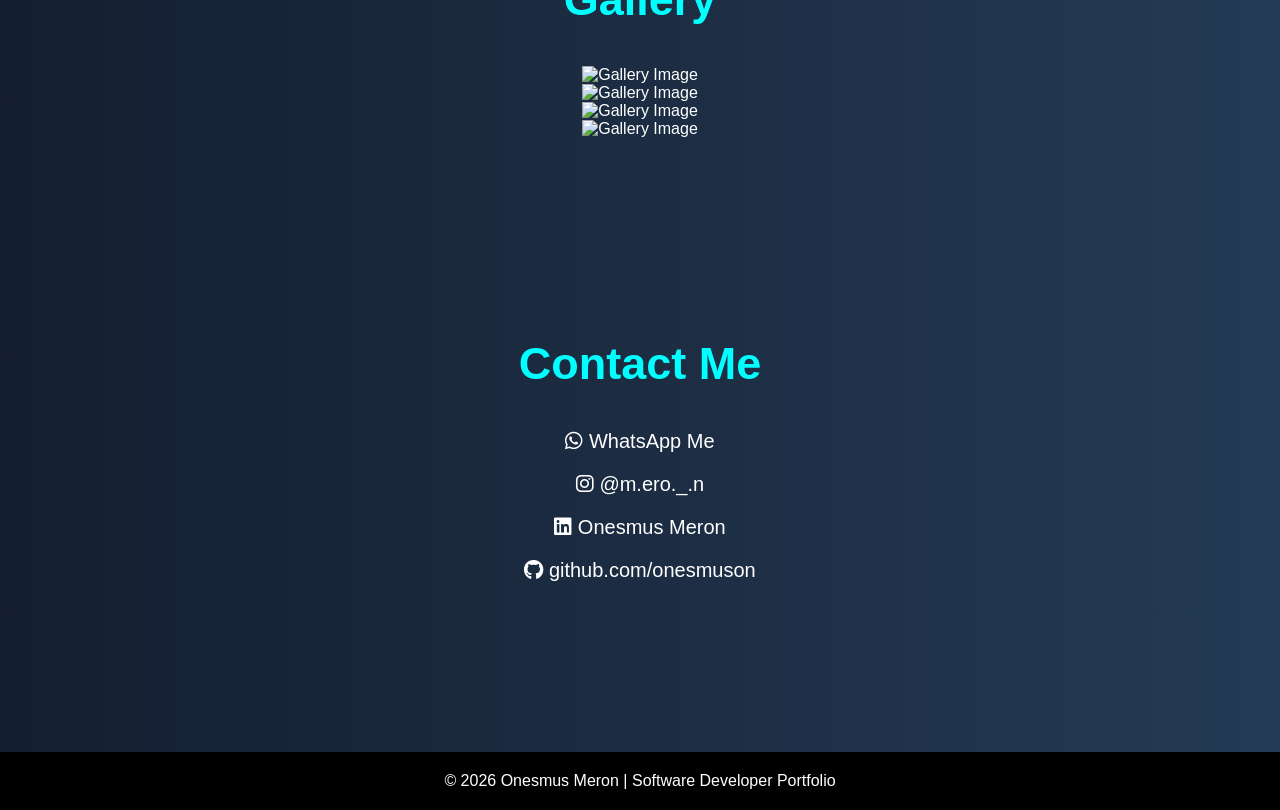
==== commit 4e5f7642: "Update index.html" ====
--- a/index.html
+++ b/index.html
@@ -34,7 +34,6 @@
 <li><a href="#skills">Skills</a></li>
 <li><a href="#services">Services</a></li>
 <li><a href="#projects">Projects</a></li>
-<li><a href="#gallery">Gallery</a></li>
 <li><a href="#contact">Contact</a></li>
 
 </ul>
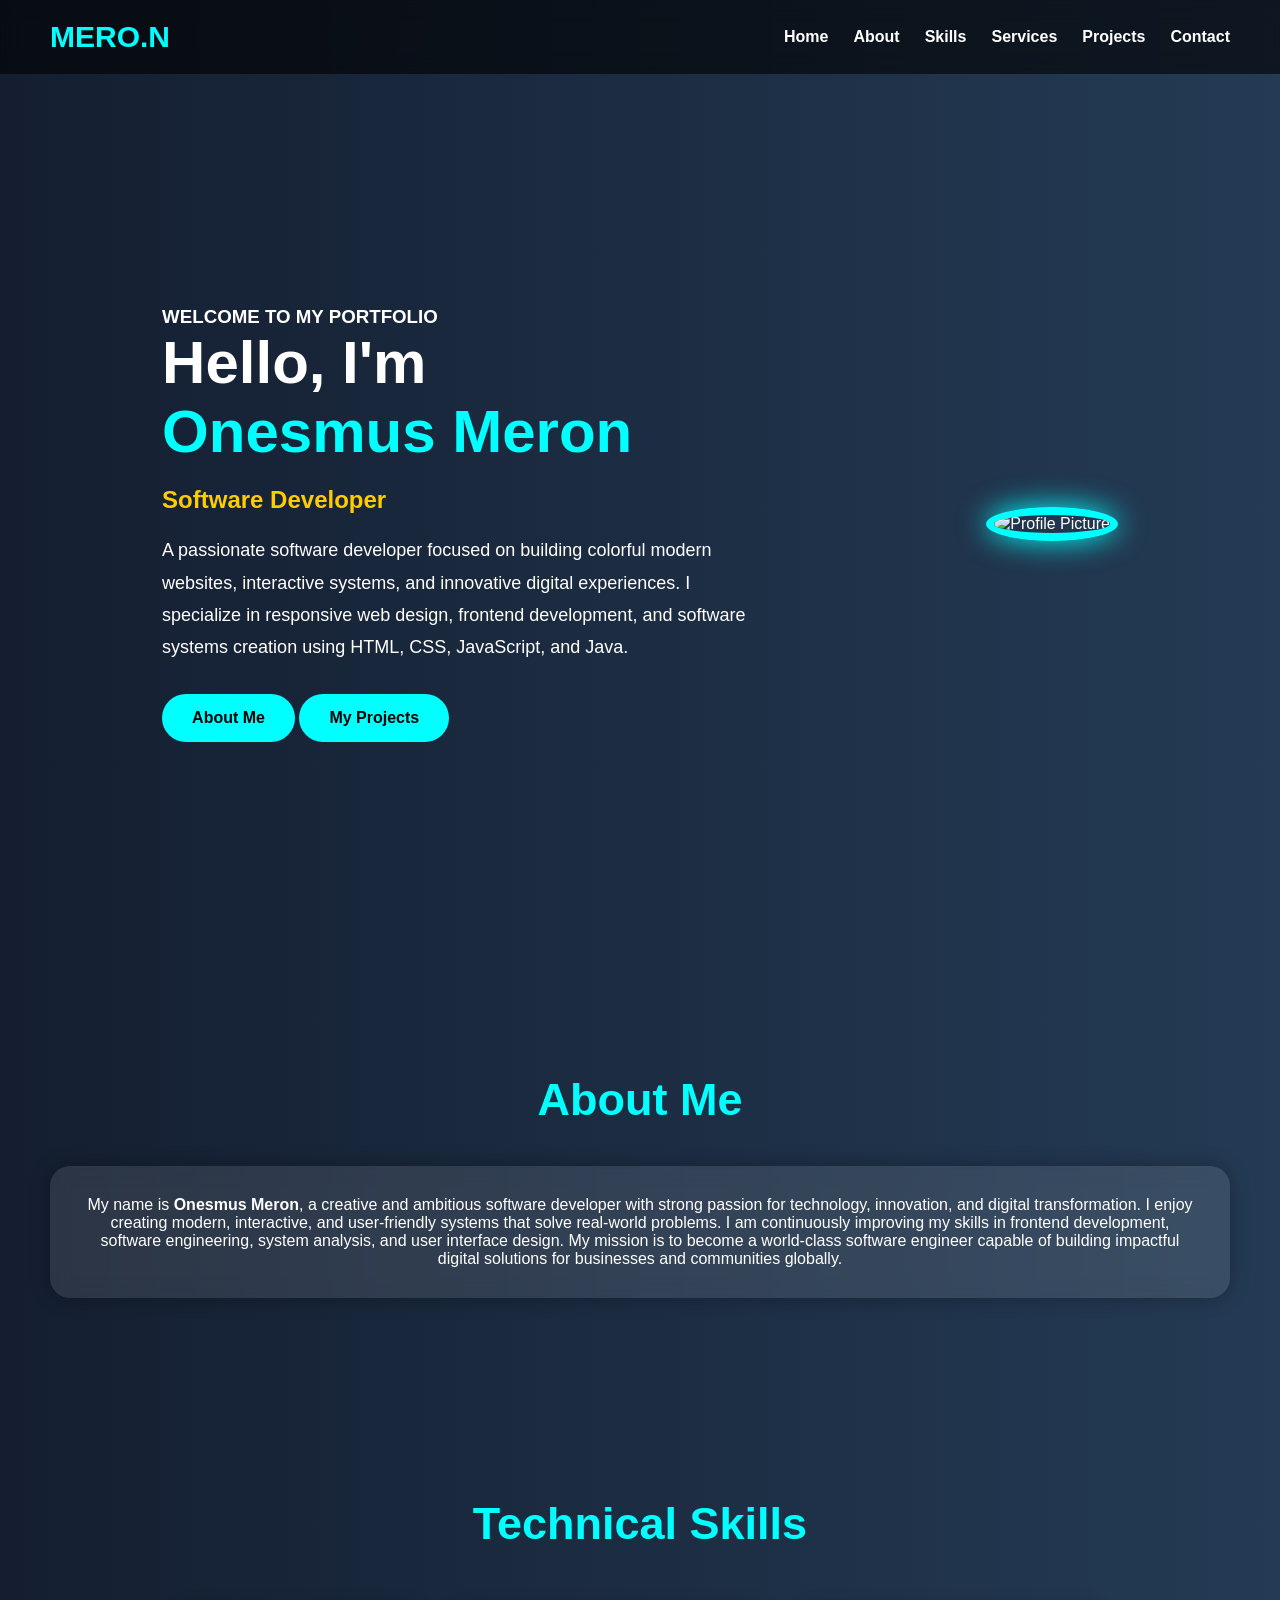
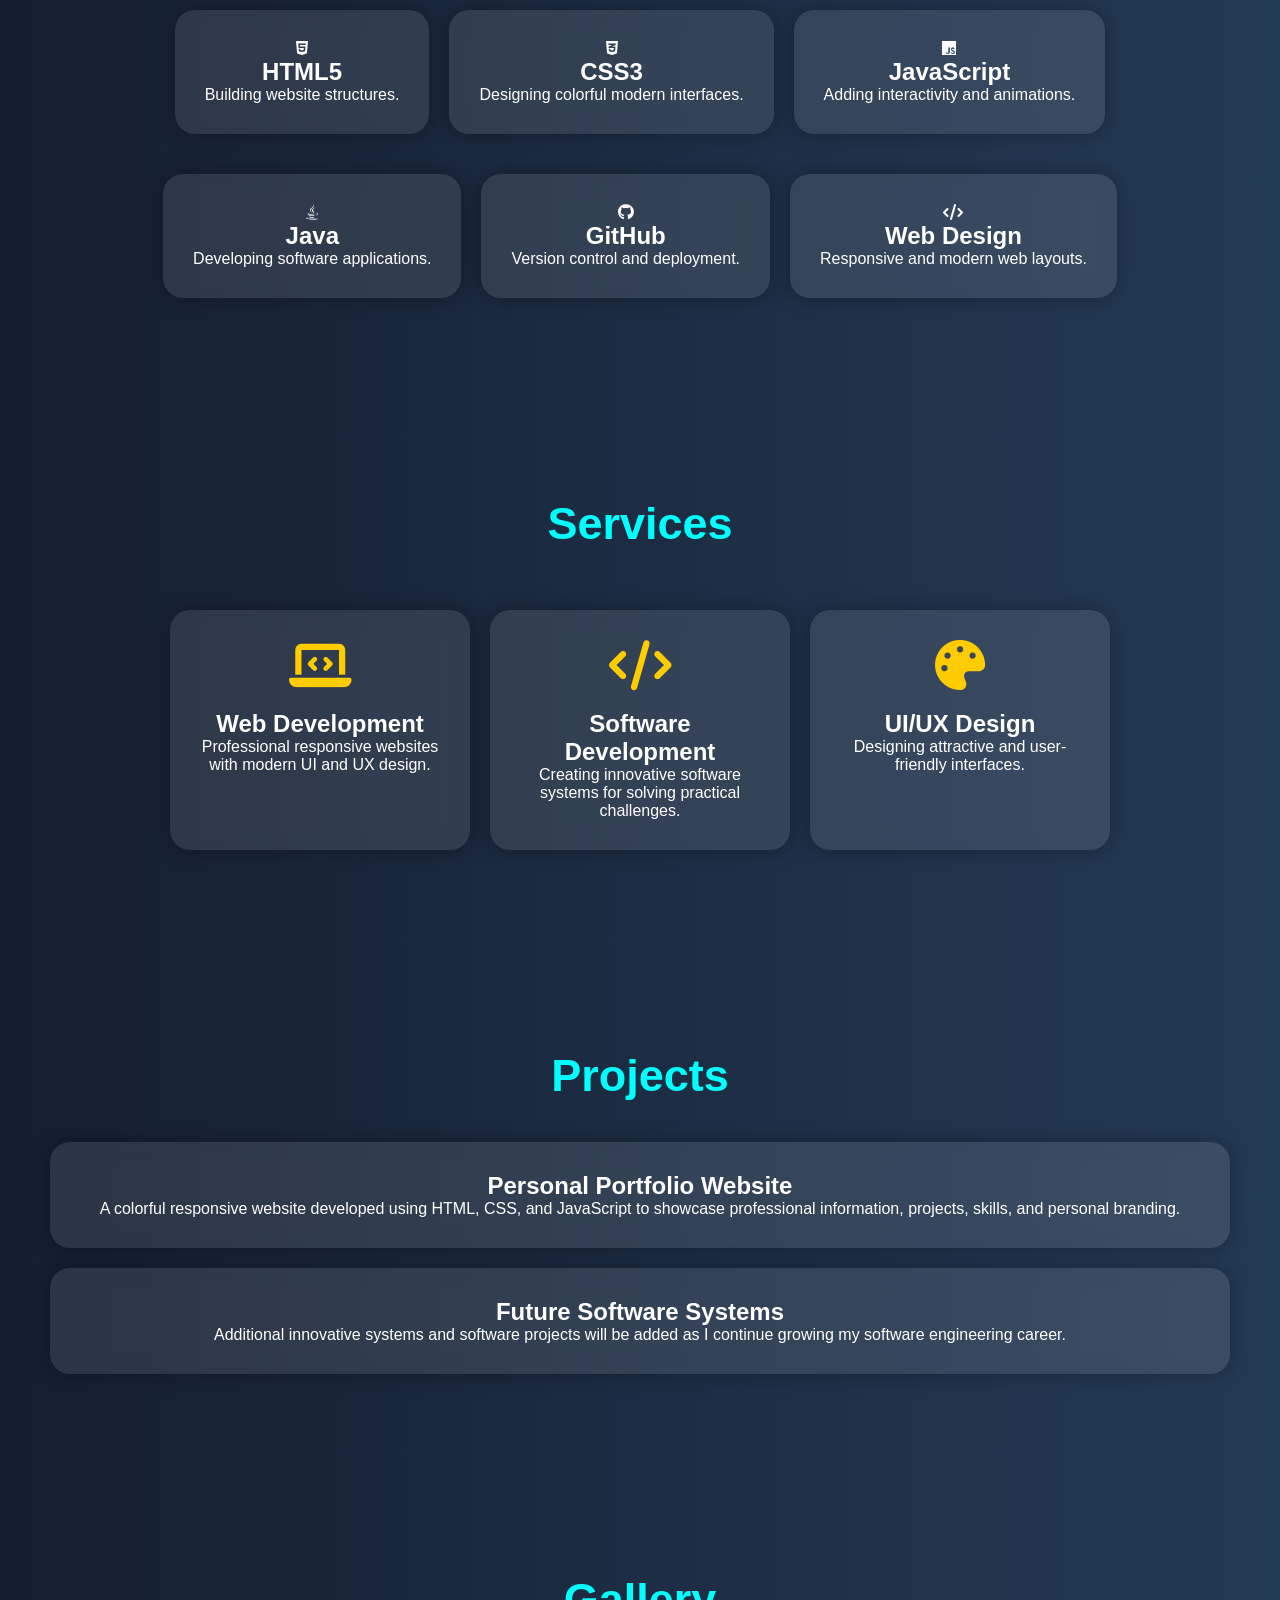
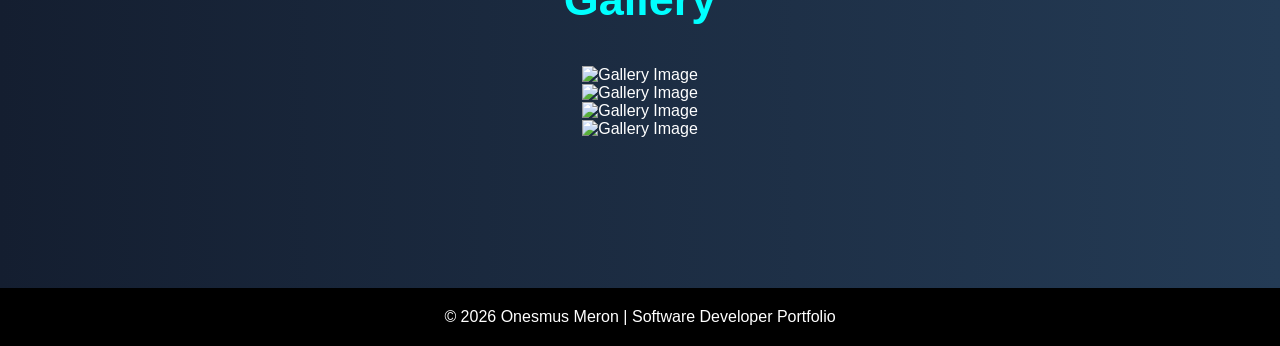
==== commit 4004bf55: "Update index.html" ====
--- a/index.html
+++ b/index.html
@@ -340,65 +340,7 @@
 
 </section>
 
-<!-- ================= CONTACT SECTION ================= -->
-
-<section id="contact" class="section">
-
-<h1>Contact Me</h1>
-
-<div class="contact-info">
-
-<p>
-
-<i class="fa-brands fa-whatsapp"></i>
-
-<a href="https://wa.me/254769910397" target="_blank">
-
-WhatsApp Me
-
-</a>
-
-</p>
-
-<p>
-
-<i class="fa-brands fa-instagram"></i>
-
-<a href="https://instagram.com/m.ero._.n" target="_blank">
-
-@m.ero._.n
-
-</a>
-
-</p>
-
-<p>
-
-<i class="fa-brands fa-linkedin"></i>
-
-<a href="#" target="_blank">
-
-Onesmus Meron
-
-</a>
-
-</p>
-
-<p>
-
-<i class="fa-brands fa-github"></i>
-
-<a href="https://github.com/onesmuson" target="_blank">
-
-github.com/onesmuson
-
-</a>
-
-</p>
-
-</div>
-
-</section>
+<!-- ================= CONTACT SECTION ================= --
 
 <!-- ================= FOOTER ================= -->
 
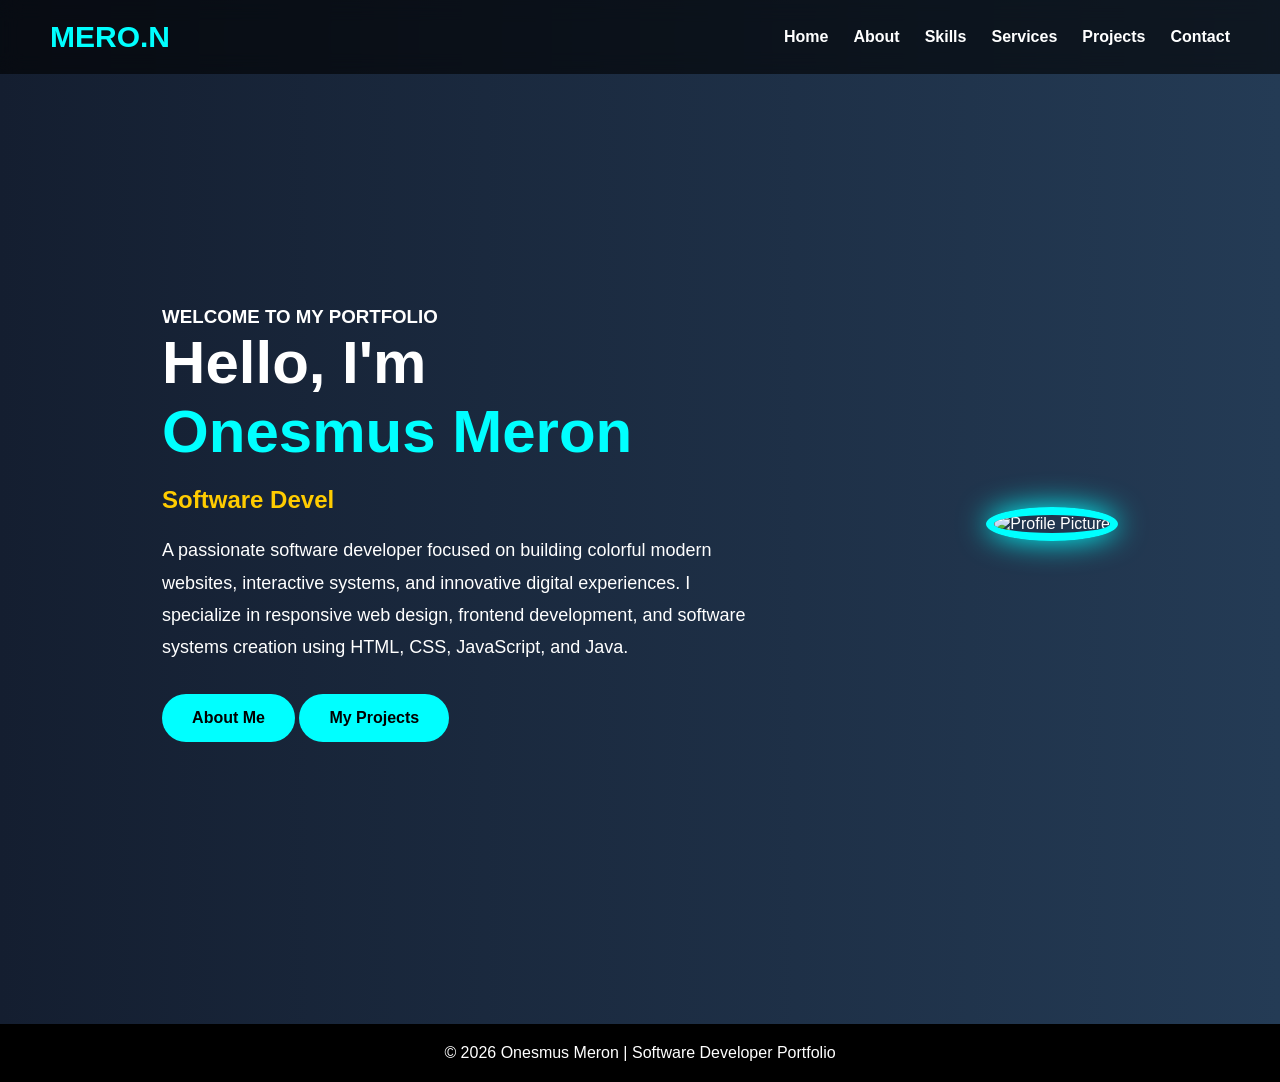
==== commit abc47ae9: "Update index.html" ====
--- a/index.html
+++ b/index.html
@@ -95,252 +95,11 @@
 
 </section>
 
-<!-- ================= ABOUT SECTION ================= -->
+ 
 
-<section id="about" class="section">
+ 
 
-<h1>About Me</h1>
 
-<div class="card">
-
-<p>
-
-My name is <strong>Onesmus Meron</strong>,
-a creative and ambitious software developer
-with strong passion for technology,
-innovation,
-and digital transformation.
-
-I enjoy creating modern,
-interactive,
-and user-friendly systems
-that solve real-world problems.
-
-I am continuously improving my skills
-in frontend development,
-software engineering,
-system analysis,
-and user interface design.
-
-My mission is to become
-a world-class software engineer
-capable of building impactful digital solutions
-for businesses and communities globally.
-
-</p>
-
-</div>
-
-</section>
-
-<!-- ================= SKILLS SECTION ================= -->
-
-<section id="skills" class="section">
-
-<h1>Technical Skills</h1>
-
-<div class="skills-container">
-
-<div class="skill-card">
-
-<i class="fa-brands fa-html5"></i>
-
-<h2>HTML5</h2>
-
-<p>Building website structures.</p>
-
-</div>
-
-<div class="skill-card">
-
-<i class="fa-brands fa-css3-alt"></i>
-
-<h2>CSS3</h2>
-
-<p>Designing colorful modern interfaces.</p>
-
-</div>
-
-<div class="skill-card">
-
-<i class="fa-brands fa-js"></i>
-
-<h2>JavaScript</h2>
-
-<p>Adding interactivity and animations.</p>
-
-</div>
-
-<div class="skill-card">
-
-<i class="fa-brands fa-java"></i>
-
-<h2>Java</h2>
-
-<p>Developing software applications.</p>
-
-</div>
-
-<div class="skill-card">
-
-<i class="fa-brands fa-github"></i>
-
-<h2>GitHub</h2>
-
-<p>Version control and deployment.</p>
-
-</div>
-
-<div class="skill-card">
-
-<i class="fa-solid fa-code"></i>
-
-<h2>Web Design</h2>
-
-<p>Responsive and modern web layouts.</p>
-
-</div>
-
-</div>
-
-</section>
-
-<!-- ================= SERVICES SECTION ================= -->
-
-<section id="services" class="section">
-
-<h1>Services</h1>
-
-<div class="services-container">
-
-<div class="service-card">
-
-<i class="fa-solid fa-laptop-code"></i>
-
-<h2>Web Development</h2>
-
-<p>
-
-Professional responsive websites
-with modern UI and UX design.
-
-</p>
-
-</div>
-
-<div class="service-card">
-
-<i class="fa-solid fa-code"></i>
-
-<h2>Software Development</h2>
-
-<p>
-
-Creating innovative software systems
-for solving practical challenges.
-
-</p>
-
-</div>
-
-<div class="service-card">
-
-<i class="fa-solid fa-palette"></i>
-
-<h2>UI/UX Design</h2>
-
-<p>
-
-Designing attractive
-and user-friendly interfaces.
-
-</p>
-
-</div>
-
-</div>
-
-</section>
-
-<!-- ================= PROJECTS SECTION ================= -->
-
-<section id="projects" class="section">
-
-<h1>Projects</h1>
-
-<div class="project-card">
-
-<h2>Personal Portfolio Website</h2>
-
-<p>
-
-A colorful responsive website developed using
-HTML,
-CSS,
-and JavaScript
-to showcase professional information,
-projects,
-skills,
-and personal branding.
-
-</p>
-
-</div>
-
-<div class="project-card">
-
-<h2>Future Software Systems</h2>
-
-<p>
-
-Additional innovative systems
-and software projects
-will be added as I continue
-growing my software engineering career.
-
-</p>
-
-</div>
-
-</section>
-
-<!-- ================= GALLERY SECTION ================= -->
-
-<section id="gallery" class="section">
-
-<h1>Gallery</h1>
-
-<div class="gallery-container">
-
-<div class="gallery-card">
-
-<img src="IMG_6071.JPG" alt="Gallery Image">
-
-</div>
-
-<div class="gallery-card">
-
-<img src="IMG_6071.JPG" alt="Gallery Image">
-
-</div>
-
-<div class="gallery-card">
-
-<img src="IMG_6071.JPG" alt="Gallery Image">
-
-</div>
-
-<div class="gallery-card">
-
-<img src="IMG_6071.JPG" alt="Gallery Image">
-
-</div>
-
-</div>
-
-</section>
-
-<!-- ================= CONTACT SECTION ================= --
 
 <!-- ================= FOOTER ================= -->
 
